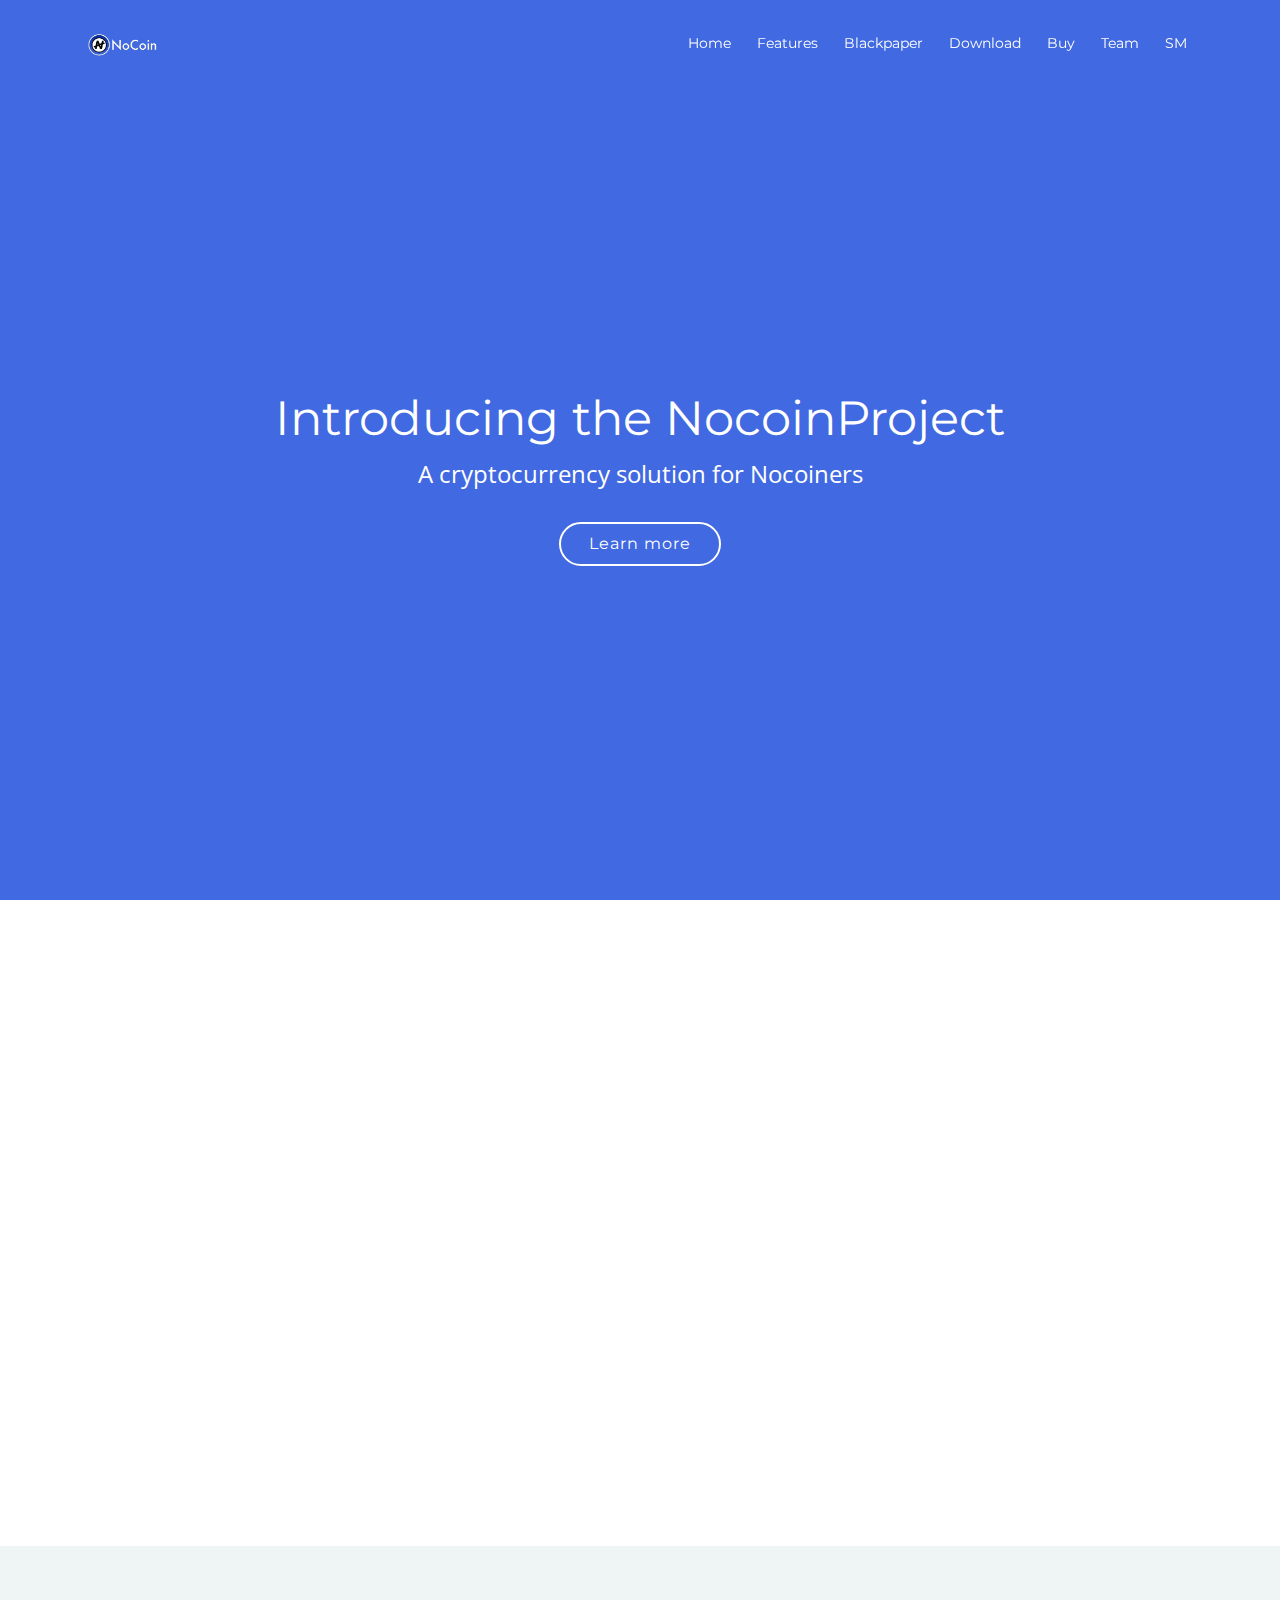
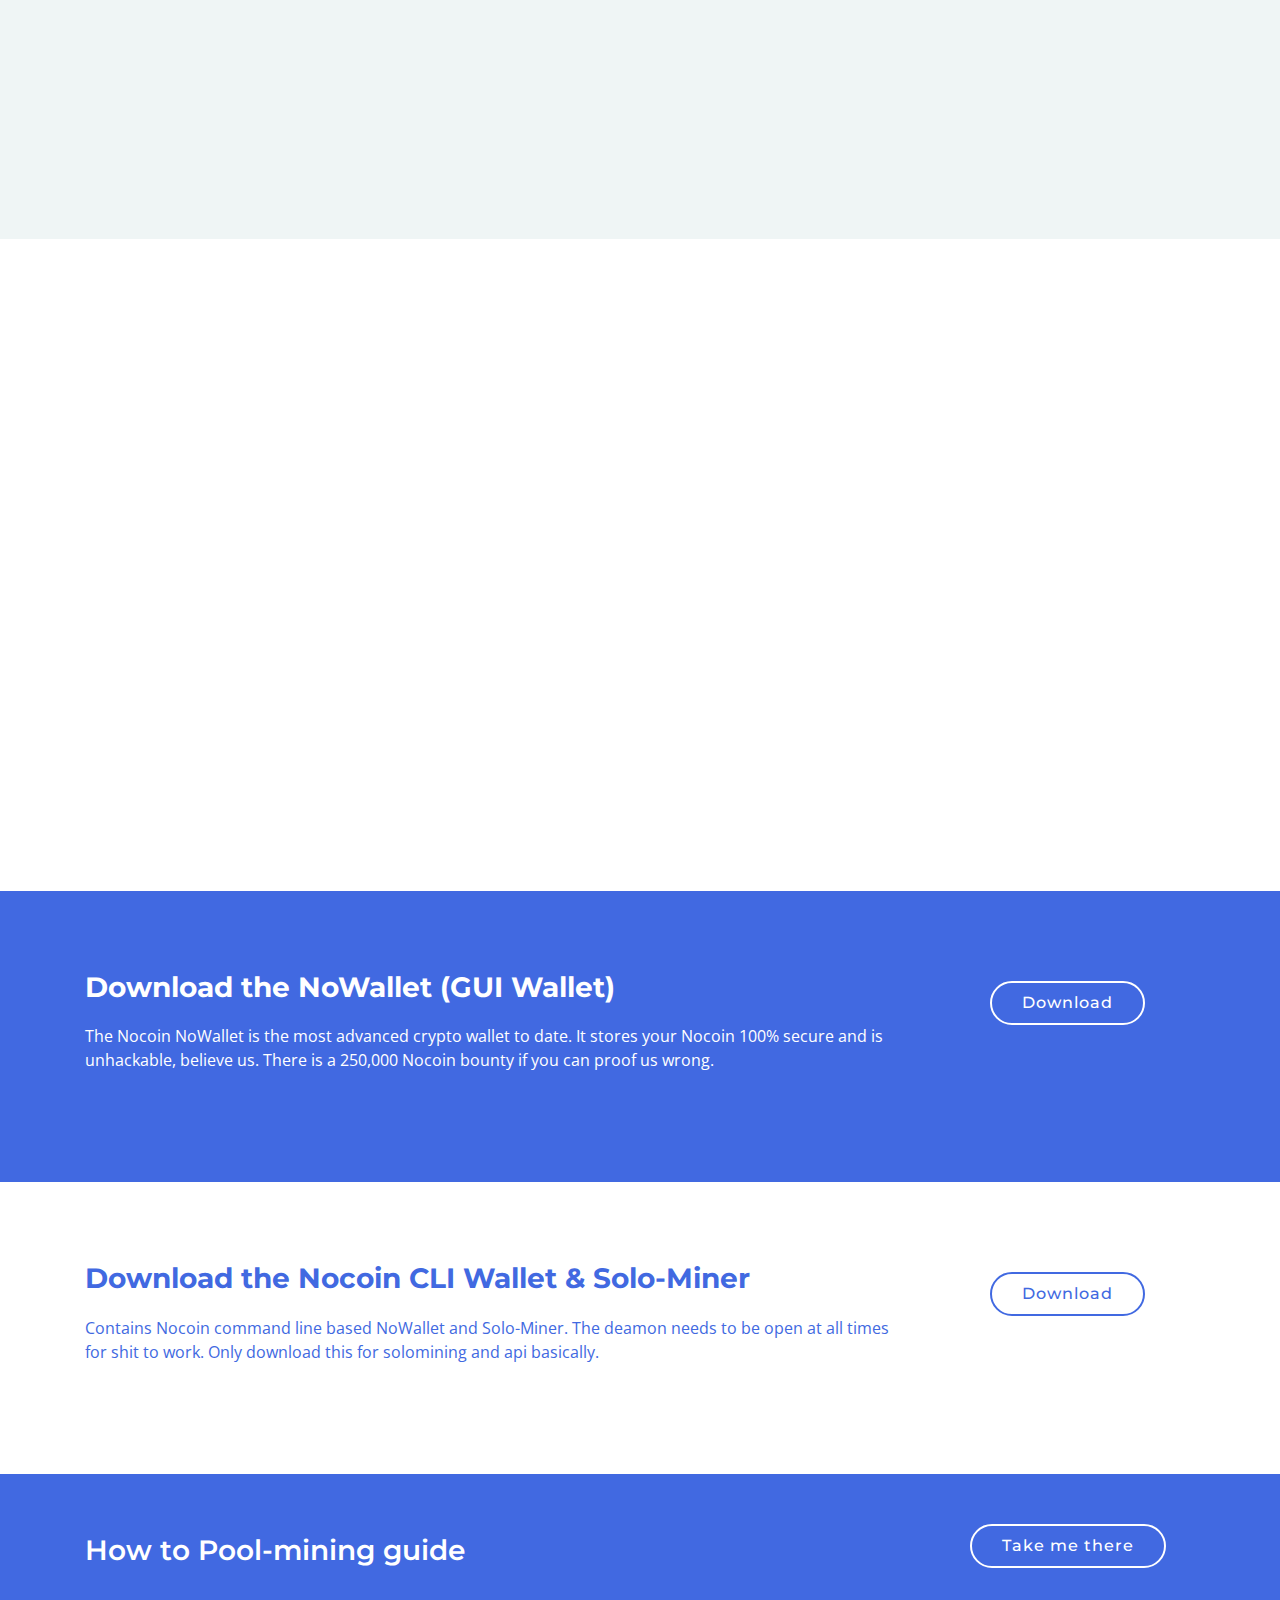
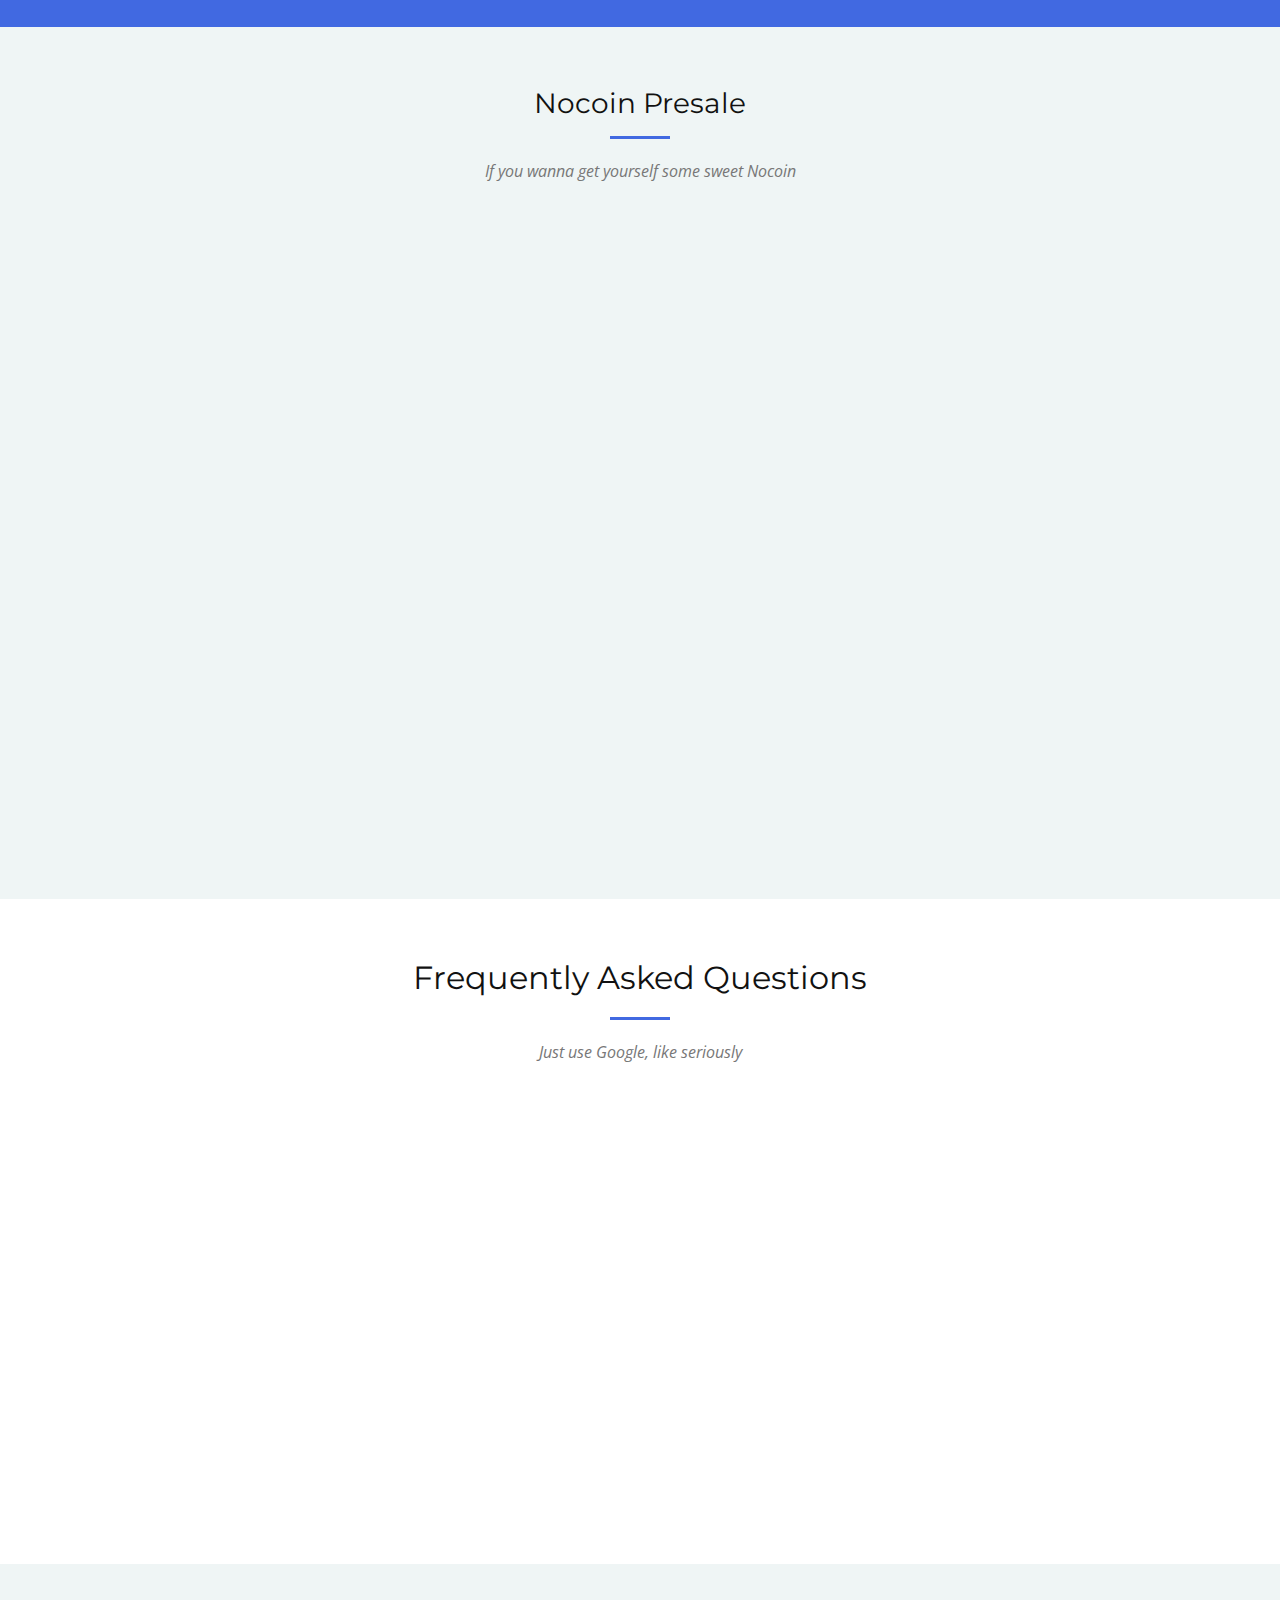
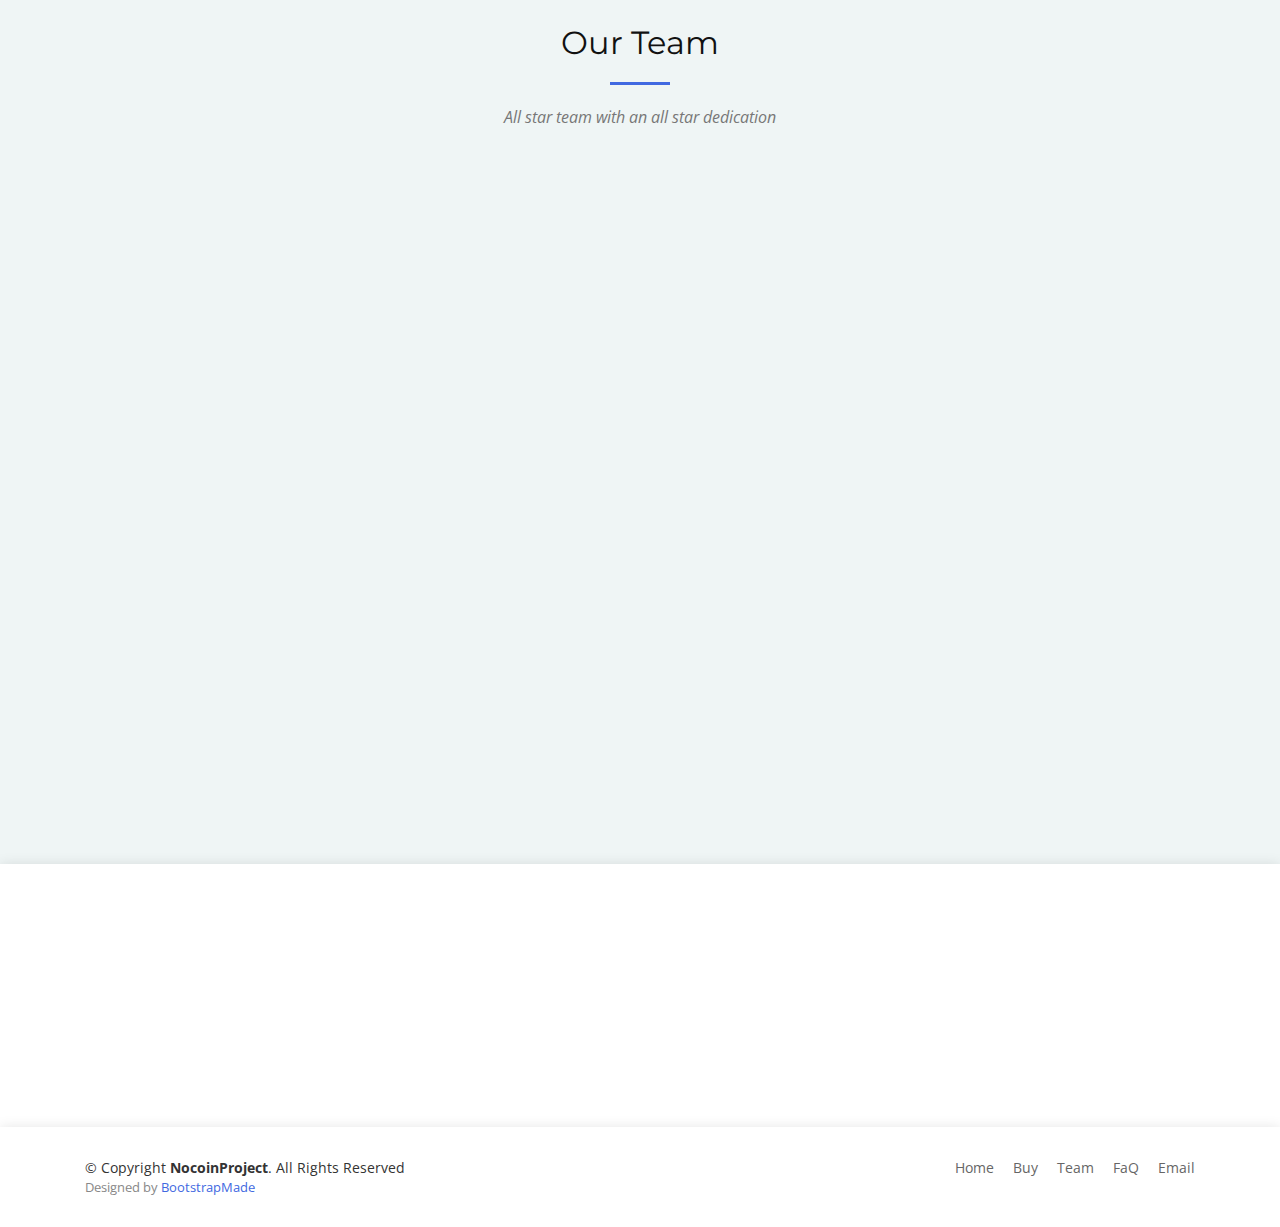
==== index.html @ fb46ea16 "Updated pricing and footer" ====
<!DOCTYPE html>
<html lang="en">
<head>
  <meta charset="utf-8">
  <title>NocoinProject - A cryptocurrency solution for Nocoiners</title>
  <meta content="width=device-width, initial-scale=1.0" name="viewport">
  <meta content="" name="keywords">
  <meta content="" name="description">

  <!-- Favicons -->
  <link rel="icon" href="https://preview.ibb.co/jYM639/newcut.gif">
  <link rel="apple-touch-icon" href="https://preview.ibb.co/jYM639/newcut.gif">

  <!-- Google Fonts -->
  <link href="https://fonts.googleapis.com/css?family=Montserrat:300,400,500,700|Open+Sans:300,300i,400,400i,700,700i" rel="stylesheet">

  <!-- Bootstrap CSS File -->
  <link href="lib/bootstrap/css/bootstrap.min.css" rel="stylesheet">

  <!-- Libraries CSS Files -->
  <link href="lib/animate/animate.min.css" rel="stylesheet">
  <link href="lib/font-awesome/css/font-awesome.min.css" rel="stylesheet">
  <link href="lib/ionicons/css/ionicons.min.css" rel="stylesheet">
  <link href="lib/magnific-popup/magnific-popup.css" rel="stylesheet">

  <!-- Main Stylesheet File -->
  <link href="css/style.css" rel="stylesheet">

</head>

<body>

  <!--==========================
    Header
  ============================-->
  <header id="header">
    <div class="container">

      <div id="logo" class="pull-left">
        <a href="#intro"><img src="img/logo.png" alt="" title="" height="52"></a>
      </div>

      <nav id="nav-menu-container">
        <ul class="nav-menu">
          <li class="menu-active"><a href="#intro">Home</a></li>
          <li><a href="#features">Features</a></li>
          <li><a href="#advanced-features">Blackpaper</a></li>
          <li><a href="#download">Download</a></li>
          <li><a href="#pricing">Buy</a></li>
          <li><a href="#team">Team</a></li>
	  <li><a href="#contact">SM</a></li>
        </ul>
      </nav><!-- #nav-menu-container -->
    </div>
  </header><!-- #header -->

  <!--==========================
    Intro Section
  ============================-->
  <section id="intro">

    <div class="intro-text">
      <h2>Introducing the NocoinProject</h2>
      <p>A cryptocurrency solution for Nocoiners</p>
      <a href="#features" class="btn-get-started scrollto">Learn more</a>
    </div>
<div id="particles-js"></div>
  </section><!-- #intro -->

  <main id="main">


    <!--==========================
      Product Featuress Section
    ============================-->
    <section id="features">
      <div class="container">

          <div class="col-lg-12"> <!----  offset-lg-4 <!---->
            <div class="section-header wow fadeIn" data-wow-duration="1s">
              <h3 class="section-title">Nocoin Features</h3>
              <span class="section-divider"></span>
            </div>
          </div>

            <div class="row">

              <div class="col-lg-4 col-md-4 box wow fadeInRight">
                <div class="icon"><i class="ion-ios-speedometer-outline"></i></div>
                <h4 class="title">Super fast</h4>
                <p class="description">The Nocoin Network is super fast with block times of ~20s, making it the perfect currency for merchant adoption and not killing babies.</p>
              </div>
              <div class="col-lg-4 col-md-4 box wow fadeInRight" data-wow-delay="0.1s">
                <div class="icon"><i class="ion-ios-flask-outline"></i></div>
                <h4 class="title">Scientists</h4>
                <p class="description">We have an all star team of world class Scientists in Memetology that will publish unnecessary papers on the state of the project.</p>
              </div>
              <div class="col-lg-4 col-md-4 box wow fadeInRight data-wow-delay="0.2s">
                <div class="icon"><i class="ion-social-buffer-outline"></i></div>
                <h4 class="title">Thunder Network</h4>
                <p class="description">Thunder is the 2nd layer scaling solution for Nocoin. We don't need really it as our blocks are pretty empty but it's always nice to flex on your competitors.</p>
              </div>
              <div class="col-lg-4 col-md-4 box wow fadeInRight" data-wow-delay="0.3s">
                <div class="icon"><i class="ion-ios-analytics-outline"></i></div>
                <h4 class="title">Stable Price</h4>
                <p class="description">Nocoin is the most stable currency on the market. While USDT fluctuates beween $0.99 and $1.01, we can assure you that Nocoin will always be intrinsically worthless.</p>
              </div>
              <div class="col-lg-4 col-md-4 box wow fadeInRight" data-wow-delay="0.3s">
                <div class="icon"><i class="ion-ios-paper-outline" class="wow fadeInRight" data-wow-duration="0.5s"></i></div>
                <h4 class="title">Dumb Contracts</h4>
                <p class="description">Nocoin features Dumb Contracts with the nocoin specific <a href="https://github.com/kelseyhightower/nocode" target="_blank">NoCode</a>. They're dumb, so if you make a mistake in the code you're basically fucked.</p>
              </div>                
              <div class="col-lg-4 col-md-4 box wow fadeInRight" data-wow-delay="0.3s">
                <div class="icon"><i class="ion-ios-color-filter-outline wow fadeInRight" data-wow-delay="0.2s" data-wow-duration="0.5s"></i></div>
                <h4 class="title">Interoperability</h4>
                <p class="description">Nocoin will be interoperable with our hat store that we will be launching soon. And yes, there will be Thunder transactions.</p>                
               </div>                                  

          </div>

      </div>

    </section>

    <!--==========================
      Product Advanced Featuress Section
    ============================-->
    <section id="advanced-features">

      <div class="features-row section-bg">
        <div class="container">
          <div class="row">
            <div class="col-12">
              <img class="advanced-feature-img-right wow fadeInRight" src="img/advanced-feature-1.jpg" alt="">
              <div class="wow fadeInLeft">
                <h2>Invisible Blackpaper</h2>
                <h3>The invisible Blackpaper was written by u/witcoins (also known as Notoshi), the inventor of Nocoin.</h3>
                <p>You can download the invisible Blackpaper <span class="fake-link">here</span>. Some say only a true Nocoiner can read and understand the written.</p>
		<p>In case the link isn't working you can find the backup link <span class="fake-link">here</span>.</p>
              </div>
            </div>
          </div>
        </div>
      </div>

      <div class="features-row">
        <div class="container">
          <div class="row">
            <div class="col-12">
              <div class="wow fadeInRight">
                <h2>Nocoin specifications</h2><br>
                 <p class="wow fadeInRight" data-wow-duration="0.5s"><strong>Name/Ticker:</strong> Nocoin ($NOC)</p>
                 <p class="wow fadeInRight" data-wow-duration="0.5s"><strong>Algo:</strong> CryptoNight Lite</p>
                 <p class="wow fadeInRight" data-wow-duration="0.5s"><strong>Blocktime:</strong> 20s</p>
		 <p class="wow fadeInRight" data-wow-duration="0.5s"><strong>Blockreward:</strong> ~175M</p>
                 <p class="wow fadeInRight" data-wow-duration="0.5s"><strong>Blocksize:</strong> Dynamic</p>
                 <p class="wow fadeInRight" data-wow-duration="0.5s"><strong>Max. Supply:</strong> 2.100.000.000.000.000</p>
                 <p class="wow fadeInRight" data-wow-duration="0.5s"><strong>Decimals:</strong> 0</p>
		 <p class="wow fadeInRight" data-wow-duration="0.5s"><strong>Privacy:</strong> Ring-Sigs</p>
                 <p class="wow fadeInRight" data-wow-duration="0.5s"><strong>Premine:</strong> Yes, premine, I know. It's 30% with 5% for the team, 10% for the presale and 15% for the community (Giveaways, Contests, Marketing)</p>
              </div>
            </div>
          </div>
        </div>
      </div>
                                                                                         
    </section><!-- #advanced-features -->

    <!--==========================
      Download GUI Wallet Section
    ============================-->
    <section id="download">
      <div class="container">
        <div class="row">
          <div class="col-lg-9 text-center text-lg-left">
            <h3 class="cta-title">Download the NoWallet (GUI Wallet)</h3>
            <p class="cta-text"> The Nocoin NoWallet is the most advanced crypto wallet to date. It stores your Nocoin 100% secure and is unhackable, believe us. There is a 250,000 Nocoin bounty if you can proof us wrong.</p>
          </div>
          <div class="col-lg-3 cta-btn-container text-center">
            <a class="cta-btn align-middle" href="https://github.com/NocoinProject/NoWallet-electron/releases" target="_blank">Download</a>
          </div>
        </div>

      </div>
    </section><!-- #download -->
						    
						    
    <!--==========================
      Download CLI Wallet/Miner Section
    ============================-->
    <section id="download2">
      <div class="container">
        <div class="row">
          <div class="col-lg-9 text-center text-lg-left">
            <h3 class="cta-title">Download the Nocoin CLI Wallet & Solo-Miner</h3>
            <p class="cta-text"> Contains Nocoin command line based NoWallet and Solo-Miner. The deamon needs to be open at all times for shit to work. Only download this for solomining and api basically.</p>
          </div>
          <div class="col-lg-3 cta-btn-container text-center">
            <a class="cta-btn align-middle" href="https://github.com/NocoinProject/NoCoin/releases" target="_blank">Download</a>
          </div>
        </div>
      </div>
    </section>																						  
    <!-- #download2 -->
		
														   
    <!--==========================
      Pool mining guide Section
    ============================-->
    <section id="pmg">
      <div class="container">
        <div class="row">
          <div class="col-lg-9 text-center text-lg-left">
		<h3 class="cta-title">How to Pool-mining guide</h3>
          </div>
          <div class="col-lg-3 cta-btn-container text-center">
            <a class="cta-btn align-middle" href="https://github.com/NocoinProject/Pool-mining-guide" target="_blank">Take me there</a>
          </div>
        </div>
      </div>
    </section> 
															      
    <!--==========================
      Pricing Section
    ============================-->
    <section id="pricing" class="section-bg">
      <div class="container">

        <div class="section-header">
          <h3 class="section-title">Nocoin Presale</h3>
          <span class="section-divider"></span>
          <p class="section-description">If you wanna get yourself some sweet Nocoin</p>
        </div>

        <div class="row">

          <div class="col-lg-4">
            <div class="box wow fadeInLeft">
              <h3>Shitposter</h3>
	      <h4><sup>500M coins - </sup>0<span>BTC</span></h4>
              <ul>
		<li><i class="ion-android-add-circle"></i><i><b> Get an extra 25 Million Nocoin for every shitpost</b></i></li>
                <li><i class="ion-android-checkmark-circle"></i>Get 500,000,000 Nocoin ($NOC)</li>
                <li><i class="ion-android-checkmark-circle"></i> Access to the Nocoin Discord</li>
                <li><i class="ion-android-checkmark-circle"></i> Access to the Telegram Community Channel</li>
                <li><i class="ion-android-alert"></i> Special Founder Role in the Nocoin Discord</li>
                <li><i class="ion-android-alert"></i> Special access to the Developer Team Telegram/Discord Channel</li>
              </ul>
              <a href="/free" class="get-started-btn">Free</a>
            </div>
          </div>

          <div class="col-lg-4 col-md-6">
            <div class="box featured wow fadeInUp">
              <h3>Bagholder</h3>
              <h4><sup>1T coins - </sup>0.03<span>BTC</span></h4>
              <ul>
		<li><i class="ion-android-add-circle"></i><i><b> 0.1 Trillion Nocoin for every Bagholder package sold</b></i></li>
                <li><i class="ion-android-checkmark-circle"></i> Get 2000x the Nocoin of the free package</li>
                <li><i class="ion-android-checkmark-circle"></i> Access to the Nocoin Discord</li>
                <li><i class="ion-android-checkmark-circle"></i> Access to the Telegram Community Channel</li>
                <li><i class="ion-android-checkmark-circle"></i> Special Founder Role in the Nocoin Discord</li>
                <li><i class="ion-android-alert"></i> Special access to the Developer Team Telegram/Discord Channel</li>
              </ul>
              <a href="/presale/Bagholder" class="get-started-btn">Buy</a>
            </div>
          </div>

          <div class="col-lg-4 col-md-6">
            <div class="box wow fadeInRight">
              <h3>Whale</h3>
              <h4><sup>20T coins - </sup>0.3<span>BTC</span></h4>
              <ul>
		<li><i class="ion-android-add-circle"></i><i><b> 2.2 Trillion Nocoin for every Whale package sold</b></i></li>
                <li><i class="ion-android-checkmark-circle"></i> Get 40000x the Nocoin of the free package</li>
                <li><i class="ion-android-checkmark-circle"></i> Access to the Nocoin Discord</li>
                <li><i class="ion-android-checkmark-circle"></i> Access to the Telegram Community Channel</li>
                <li><i class="ion-android-checkmark-circle"></i> Special Founder Role in the Nocoin Discord</li>
                <li><i class="ion-android-checkmark-circle"></i> Special access to the Developer Team Telegram/Discord Channel</li>
              </ul>
              <a href="/presale/Whale" class="get-started-btn">Buy</a>
            </div>
          </div>

        </div>
      </div>
    </section><!-- #pricing -->


    <!--==========================
      Frequently Asked Questions Section
    ============================-->
    <section id="faq">
      <div class="container">

        <div class="section-header">
          <h3 class="section-title">Frequently Asked Questions</h3>
          <span class="section-divider"></span>
          <p class="section-description">Just use Google, like seriously</p>
        </div>

        <ul id="faq-list" class="wow fadeInUp">
          <li>
            <a data-toggle="collapse" class="collapsed" href="#faq1">Is this legit? <i class="ion-android-remove"></i></a>
            <div id="faq1" class="collapse" data-parent="#faq-list">
              <p>
                As far as I can tell, yes.
              </p>
            </div>
          </li>

          <li>
            <a data-toggle="collapse" href="#faq2" class="collapsed">What has Nocoin ($NOC) forked from? <i class="ion-android-remove"></i></a>
            <div id="faq2" class="collapse" data-parent="#faq-list">
              <p>
                We forked from TurtleCoin. Silly name but they got pretty good code.
              </p>
            </div>
          </li>

          <li>
            <a data-toggle="collapse" href="#faq3" class="collapsed">Is there an address prefix? <i class="ion-android-remove"></i></a>
            <div id="faq3" class="collapse" data-parent="#faq-list">
              <p>
		Thanks for asking. Every address stats with 'No'.
	      </p>
            </div>
          </li>
								   
          <li>
            <a data-toggle="collapse" href="#faq4" class="collapsed">Why does Nocoin have a CEO?<i class="ion-android-remove"></i></a>
            <div id="faq4" class="collapse" data-parent="#faq-list">
              <p>
		Every <a href="https://coinmarketcap.com/currencies/eos/" target="_blank">good</a> and <a href="https://coinmarketcap.com/currencies/tron/" target="_blank">successful</a> <a href="https://coinmarketcap.com/currencies/ripple/" target="_blank">cryptocurrency</a> needs a <a href="https://twitter.com/justinsuntron?lang=en" target="_blank">CEO</a> these days.
              </p>
            </div>
          </li>
								   
          <li>
            <a data-toggle="collapse" href="#faq5" class="collapsed">Why is there a premine?<i class="ion-android-remove"></i></a>
            <div id="faq5" class="collapse" data-parent="#faq-list">
              <p>
		Why not? lol
	      </p>
            </div>
          </li>

          <li>
            <a data-toggle="collapse" href="#faq6" class="collapsed">Where can I contact someone if I have a question?<i class="ion-android-remove"></i></a>
            <div id="faq6" class="collapse" data-parent="#faq-list">
              <p>
                You can contact us on our <a href="https://t.me/nocointalk" target="_blank">Telegram</a> or <a href="" target="_blank">Discord</a> We are pretty active there.
              </p>
            </div>
          </li>

        </ul>

      </div>
    </section><!-- #faq -->

    <!--==========================
      Our Team Section
    ============================-->
    <section id="team" class="section-bg">
      <div class="container">
        <div class="section-header">
          <h3 class="section-title">Our Team</h3>
          <span class="section-divider"></span>
          <p class="section-description">All star team with an all star dedication</p>
        </div>
        <div class="row wow fadeInUp">
          <div class="col-lg-3 col-md-4 col-sm-6">
            <div class="member">
              <div class="pic"><img src="img/team/team-1.jpg" height="184px" width="184px" alt=""></div>
              <h4>ButtersBread</h4>
              <span>Chief Executive Officer</span>
              <div class="social">
                <a href="https://discord.gg" target="_blank"><i class="fa fa-user-circle"></i></a>
                <a href="https://twitter.com/NocoinProject" target="_blank"><i class="fa fa-twitter"></i></a>
                <a href="https://reddit.com/user/ButtersBread" target="_blank"><i class="fa fa-reddit"></i></a>
                <a href="https://t.me/ButtersBread" target="_blank"><i class="fa fa-telegram"></i></a>
              </div>
            </div>
          </div>

          <div class="col-lg-3 col-md-4 col-sm-6">
            <div class="member">
              <div class="pic"><img src="img/team/team-2.jpg" height="184px" width="184px" alt=""></div>
              <h4>NocoinShillBot</h4>
              <span>Bleep Bloop.</span>
              <div class="social">
                <a href="https://www.twitter.com/NocoinShillBot" target="_blank"><i class="fa fa-twitter"></i></a>
		<a href="https://www.reddit.com/user/NocoinShillBot" target="_blank"><i class="fa fa-reddit"></i></a>
              </div>
            </div>
          </div>

          <div class="col-lg-3 col-md-4 col-sm-6">
            <div class="member">
              <div class="pic"><img src="img/team/team-3.jpg" height="184px" width="184px" alt=""></div>
              <h4>Joseph</h4>
              <span>Head of the NocoinFoundation</span>
              <div class="social">
                <a href="https://twitter.com/NocoinFundation"><i class="fa fa-twitter"></i></a>
                <a href="https://reddit.com/user/NocoinFundation" target="_blank"><i class="fa fa-reddit"></i></a>
                <a href="https://t.me/"><i class="fa fa-telegram" target="_blank"></i></a>
              </div>
            </div>
          </div>
						    
          <div class="col-lg-3 col-md-4 col-sm-6">
            <div class="member">
              <div class="pic"><img src="img/team/team-4.jpg" height="184px" width="184px" alt=""></div>
              <h4>DoppelFrog</h4>
              <span>unpaid Community Manager</span>
              <div class="social">
                <a href="https://reddit.com/user/DoppelFrog" target="_blank"><i class="fa fa-reddit"></i></a>
		<a href="https://t.me/" target="_blank"><i class="fa fa-telegram"></i></a>
              </div>
            </div>
          </div>
						    
          <div class="col-lg-3 col-md-4 col-sm-6">
            <div class="member">
              <div class="pic"><img src="img/team/team-5.jpg" height="184px" width="184px" alt=""></div>
              <h4>Garfipus</h4>
              <span>First investor in a Nocoin Startup</span>
              <div class="social">
                <a href="https://reddit.com/user/garfious" target="_blank"><i class="fa fa-reddit"></i></a>
                <a href="https://t.me/garfipus"><i class="fa fa-telegram" target="_blank"></i></a>
              </div>
            </div>
          </div>
						    
          <div class="col-lg-3 col-md-4 col-sm-6">
            <div class="member">
              <div class="pic"><img src="img/team/team-6.jpg" height="184px" width="184px" alt=""></div>
              <h4>InterdisciplinaryHum</h4>
              <span>Chief Subreddit Moderator</span>
              <div class="social">
                <a href="https://reddit.com/user/InterdisciplinaryHum" target="_blank"><i class="fa fa-reddit"></i></a>
              </div>
            </div>
          </div>
						    
          <div class="col-lg-3 col-md-4 col-sm-6">
            <div class="member">
              <div class="pic"><img src="img/team/team-7.jpg" height="184px" width="184px" alt=""></div>
              <h4>Witcoins (Notoshi)</h4>
              <span>Inventor of Nocoin</span>
              <div class="social">
                <a href="https://reddit.com/user/witcoins" target="_blank"><i class="fa fa-reddit"></i></a>
              </div>
            </div>
          </div>					    

	  <div class="col-lg-3 col-md-4 col-sm-6">					    
            <div class="member">
              <div class="pic"><img src="img/team/team-8.jpg" height="184px" width="184px" alt=""></div>
              <h4>Non Person</h4>
              <span>Inventor of the Dumb Contract</span>
              <div class="social">
                <a href="https://reddit.com/user/IAmNotARobot_AMA" target="_blank"><i class="fa fa-reddit"></i></a>
                <a href="https://t.me/BitCancer"><i class="fa fa-telegram" target="_blank"></i></a>
              </div>
            </div>
          </div>
        </div>

      </div>
    </section><!-- #team -->

    <!--==========================
      Contact Section
    ============================-->
    <section id="contact">
      <div class="container">
        <div class="row wow fadeInUp">

          <div class="col-lg-12 col-md-12">
            <div class="contact-about">
		    <center><p><strong><h6>Join the conversation about Nocoin on Social Media.</h6></strong></p>
		<a href="https://reddit.com/r/NocoinProject" class="btn-reddit" target="_blank" title="Join us on Reddit">Reddit</a>
		<a href="https://twitter.com/NocoinProject" class="btn-twitter" target="_blank" title="Follow us on Twitter">Twitter</a>
		<a href="https://discord.gg/CZVZGEZ" class="btn-discord" target="_blank" title="Join us on Discord">Discord</a>
		<a href="https://t.me/nocointalk" class="btn-telegram" target="_blank" title="Join us on Telegram">Telegram</a></center>
            </div>
          </div>
        </div>
      </div>
    </section><!-- #contact -->

  </main>
<!---->
  <!--==========================
    Footer
  ============================-->
  <footer id="footer">
    <div class="container">
      <div class="row">
        <div class="col-lg-6 text-lg-left text-center">
          <div class="copyright">
            &copy; Copyright <strong>NocoinProject</strong>. All Rights Reserved
          </div>
          <div class="credits">
            <!--
              All the links in the footer should remain intact.
              You can delete the links only if you purchased the pro version.
              Licensing information: https://bootstrapmade.com/license/
              Purchase the pro version with working PHP/AJAX contact form: https://bootstrapmade.com/buy/?theme=Avilon
            -->
            Designed by <a href="https://bootstrapmade.com/">BootstrapMade</a>
          </div>
        </div>
        <div class="col-lg-6">
          <nav class="footer-links text-lg-right text-center pt-2 pt-lg-0">
            <a href="#intro" class="scrollto">Home</a>
	    <a href="#pricing" class="scrollto">Buy</a>
	    <a href="#team" class="scrollto">Team</a>
	    <a href="#faq" class="scrollto">FaQ</a>
            <a href="mailto:NocoinProject@gmx.net">Email</a>
            <!---<a href="#about" class="scrollto">About</a>
            <a href="#">Privacy Policy</a>
            <a href="#">Terms of Use</a><!---->
          </nav>
        </div>
      </div>
    </div>
  </footer><!-- #footer -->

  <!-- JavaScript Libraries -->
  <script src="lib/jquery/jquery.min.js"></script>
  <script src="lib/jquery/jquery-migrate.min.js"></script>
  <script src="lib/bootstrap/js/bootstrap.bundle.min.js"></script>
  <script src="lib/easing/easing.min.js"></script>
  <script src="lib/wow/wow.min.js"></script>
  <script src="lib/superfish/hoverIntent.js"></script>
  <script src="lib/superfish/superfish.min.js"></script>
  <script src="lib/magnific-popup/magnific-popup.min.js"></script>

  <script src="js/particles.js"></script>
	<script src="js/app.js"></script>                                                      
                                                        
  <!-- Contact Form JavaScript File -->
  <script src="contactform/contactform.js"></script>

  <!-- Template Main Javascript File -->
  <script src="js/main.js"></script>

</body>
</html>
---- css/style.css ----
/*
  Theme Name: Avilon
  Theme URL: https://bootstrapmade.com/avilon-bootstrap-landing-page-template/
  Author: BootstrapMade.com
  License: https://bootstrapmade.com/license/
*/
/*--------------------------------------------------------------
# General
--------------------------------------------------------------*/
body {
  background: #fff;
  color: #666666;
  font-family: "Open Sans", sans-serif;
  overflow-x: hidden;
}

a {
  color: #4169e1;
  transition: 0.5s;
}

a:hover, a:active, a:focus {
  color: #4169e1;
  outline: none;
  text-decoration: none;
}

p {
  padding: 0;
  margin: 0 0 30px 0;
}

h1, h2, h3, h4, h5, h6 {
  font-family: "Montserrat", sans-serif;
  font-weight: 400;
  margin: 0 0 20px 0;
  padding: 0;
}

/* Back to top button */
.back-to-top {
  position: fixed;
  display: none;
  background: linear-gradient(45deg, #4169e1, #4169e1);
  color: #fff;
  padding: 2px 20px 8px 20px;
  font-size: 16px;
  border-radius: 4px 4px 0 0;
  right: 15px;
  bottom: 0;
  transition: none;
}

.back-to-top:focus {
  background: linear-gradient(45deg, #4169e1, #4169e1);
  color: #fff;
  outline: none;
}

.back-to-top:hover {
  background: #4169e1;
  color: #fff;
}

/*--------------------------------------------------------------
# Header
--------------------------------------------------------------*/
#header {
  padding: 30px 0;
  height: 92px;
  position: fixed;
  left: 0;
  top: 0;
  right: 0;
  transition: all 0.5s;
  z-index: 997;
}

#header #logo {
  float: left;
}

#header #logo h1 {
  font-size: 36px;
  margin: -4px 0 0 0;
  padding: 0;
  line-height: 1;
  display: inline-block;
  font-family: "Montserrat", sans-serif;
  font-weight: 300;
  letter-spacing: 3px;
  text-transform: uppercase;
}

#header #logo h1 a, #header #logo h1 a:hover {
  color: #fff;
}

#header #logo img {
  padding: 0 0 20px 0;
  margin: 0;
}

@media (max-width: 768px) {
  #header #logo h1 {
    font-size: 28px;
    margin-top: 0;
  }
  #header #logo img {
    max-height: 40px;
  }
}

#header.header-fixed {
  background: linear-gradient(45deg, #4169e1, #4169e1);
  padding: 20px 0;
  height: 72px;
  transition: all 0.5s;
}

/*--------------------------------------------------------------
# Intro Section
--------------------------------------------------------------*/
#intro {
  width: 100%;
  height: 100vh;
  background-color: #4169e1;
  background-size: cover;
  position: relative;
}

/*@media (min-width: 1024px) {*/
  #intro {
    background-attachment: fixed;
  }
/*
#intro .intro-text {
  position: absolute;
  left: 0;
  top: 60px;
  right: 0;
  height: calc(50% - 60px);
  display: flex;
  align-items: center;
  justify-content: center;
  text-align: center;
  flex-direction: column;
}
*/
#intro .intro-text {
  position: absolute;
  left: 0;
  top: 40%;
  right: 0;
  /*height: calc(50% - 10px);*/
  display: flex;
  align-items: center;
  justify-content: center;
  text-align: center;
  flex-direction: column;
}
    
    
#intro h2 {
  margin: 30px 0 10px 0;
  padding: 0 15px;
  font-size: 48px;
  font-weight: 400;
  line-height: 56px;
  color: #fff;
}

@media (max-width: 768px) {
  #intro h2 {
    font-size: 28px;
    line-height: 36px;
  }
}

#intro p {
  color: #fff;
  margin-bottom: 20px;
  padding: 0 15px;
  font-size: 24px;
}

@media (max-width: 768px) {
  #intro p {
    font-size: 18px;
    line-height: 24px;
    margin-bottom: 20px;
  }
}

#intro .btn-get-started {
  font-family: "Montserrat", sans-serif;
  font-weight: 400;
  font-size: 16px;
  letter-spacing: 1px;
  display: inline-block;
  padding: 8px 28px;
  border-radius: 50px;
  transition: 0.5s;
  margin: 10px;
  border: 2px solid #fff;
  color: #fff;
}

#intro .btn-get-started:hover {
  color: #4169e1;
  background: #fff;
}

#intro .product-screens {
  position: absolute;
  left: 0;
  right: 0;
  bottom: 0;
  overflow: hidden;
  text-align: center;
  width: 100%;
  height: 50%;
}

#intro .product-screens img {
  box-shadow: 0px -2px 19px 4px rgba(0, 0, 0, 0.29);
}

#intro .product-screens .product-screen-1 {
  position: absolute;
  z-index: 30;
  left: calc(50% + 54px);
  bottom: 0;
  top: 30px;
}

#intro .product-screens .product-screen-2 {
  position: absolute;
  z-index: 20;
  left: calc(50% - 154px);
  bottom: 0;
  top: 90px;
}

#intro .product-screens .product-screen-3 {
  position: absolute;
  z-index: 10;
  left: calc(50% - 374px);
  bottom: 0;
  top: 150px;
}

@media (max-width: 767px) {
  #intro .product-screens .product-screen-1 {
    position: static;
    padding-top: 30px;
  }
  #intro .product-screens .product-screen-2, #intro .product-screens .product-screen-3 {
    display: none;
  }
}

/*--------------------------------------------------------------
# Navigation Menu
--------------------------------------------------------------*/
/* Nav Menu Essentials */
.nav-menu, .nav-menu * {
  margin: 0;
  padding: 0;
  list-style: none;
}

.nav-menu ul {
  position: absolute;
  display: none;
  top: 100%;
  left: 0;
  z-index: 99;
}

.nav-menu li {
  position: relative;
  white-space: nowrap;
}

.nav-menu > li {
  float: left;
}

.nav-menu li:hover > ul,
.nav-menu li.sfHover > ul {
  display: block;
}

.nav-menu ul ul {
  top: 0;
  left: 100%;
}

.nav-menu ul li {
  min-width: 180px;
}

/* Nav Menu Arrows */
.sf-arrows .sf-with-ul {
  padding-right: 30px;
}

.sf-arrows .sf-with-ul:after {
  content: "\f107";
  position: absolute;
  right: 15px;
  font-family: FontAwesome;
  font-style: normal;
  font-weight: normal;
}

.sf-arrows ul .sf-with-ul:after {
  content: "\f105";
}

/* Nav Meu Container */
#nav-menu-container {
  float: right;
  margin: 0;
}

@media (max-width: 768px) {
  #nav-menu-container {
    display: none;
  }
}

/* Nav Meu Styling */
.nav-menu a {
  padding: 0 8px 10px 8px;
  text-decoration: none;
  display: inline-block;
  color: #fff;
  font-family: "Montserrat", sans-serif;
  font-weight: 400;
  font-size: 14px;
  outline: none;
}

.nav-menu > li {
  margin-left: 10px;
}

.nav-menu ul {
  margin: 4px 0 0 0;
  padding: 10px;
  box-shadow: 0px 0px 30px rgba(127, 137, 161, 0.25);
  background: #fff;
}

.nav-menu ul li {
  transition: 0.3s;
}

.nav-menu ul li a {
  padding: 10px;
  color: #333;
  transition: 0.3s;
  display: block;
  font-size: 13px;
  text-transform: none;
}

.nav-menu ul li:hover > a {
  color: #1dc8cd;
}

.nav-menu ul ul {
  margin: 0;
}

/* Mobile Nav Toggle */
#mobile-nav-toggle {
  position: fixed;
  right: 0;
  top: 0;
  z-index: 999;
  margin: 20px 20px 0 0;
  border: 0;
  background: none;
  font-size: 24px;
  display: none;
  transition: all 0.4s;
  outline: none;
  cursor: pointer;
}

#mobile-nav-toggle i {
  color: #fff;
}

@media (max-width: 768px) {
  #mobile-nav-toggle {
    display: inline;
  }
}

/* Mobile Nav Styling */
#mobile-nav {
  position: fixed;
  top: 0;
  padding-top: 18px;
  bottom: 0;
  z-index: 998;
  background: rgba(52, 59, 64, 0.9);
  left: -260px;
  width: 260px;
  overflow-y: auto;
  transition: 0.4s;
}

#mobile-nav ul {
  padding: 0;
  margin: 0;
  list-style: none;
}

#mobile-nav ul li {
  position: relative;
}

#mobile-nav ul li a {
  color: #fff;
  font-size: 16px;
  overflow: hidden;
  padding: 10px 22px 10px 15px;
  position: relative;
  text-decoration: none;
  width: 100%;
  display: block;
  outline: none;
}

#mobile-nav ul li a:hover {
  color: #fff;
}

#mobile-nav ul li li {
  padding-left: 30px;
}

#mobile-nav ul .menu-has-children i {
  position: absolute;
  right: 0;
  z-index: 99;
  padding: 15px;
  cursor: pointer;
  color: #fff;
}

#mobile-nav ul .menu-has-children i.fa-chevron-up {
  color: #4169e1;
}

#mobile-nav ul .menu-item-active {
  color: #4169e1;
}

#mobile-body-overly {
  width: 100%;
  height: 100%;
  z-index: 997;
  top: 0;
  left: 0;
  position: fixed;
  background: rgba(52, 59, 64, 0.9);
  display: none;
}

/* Mobile Nav body classes */
body.mobile-nav-active {
  overflow: hidden;
}

body.mobile-nav-active #mobile-nav {
  left: 0;
}

body.mobile-nav-active #mobile-nav-toggle {
  color: #fff;
}

/*--------------------------------------------------------------
# Sections
--------------------------------------------------------------*/
/* Sections Header
--------------------------------*/
.section-header .section-title {
  font-size: 32px;
  color: #111;
  text-align: center;
  font-weight: 400;
}

.section-header .section-description {
  text-align: center;
  padding-bottom: 40px;
  color: #777;
  font-style: italic;
}

.section-header .section-divider {
  display: block;
  width: 60px;
  height: 3px;
  background: #4169e1;
  background: linear-gradient(0deg, #4169e1 0%, #4169e1 100%);
  margin: 0 auto;
  margin-bottom: 20px;
}

/* Section with background
--------------------------------*/
.section-bg {
  background: #eff5f5;
}

/* About Us Section
--------------------------------*/
#about {
  padding: 60px 0;
  overflow: hidden;
}

#about .about-img {
  height: 510px;
  overflow: hidden;
}

#about .about-img img {
  margin-left: -15px;
  max-width: 100%;
}

@media (max-width: 768px) {
  #about .about-img {
    height: auto;
  }
  #about .about-img img {
    margin-left: 0;
    padding-bottom: 30px;
  }
}

#about .content .h2 {
  color: #333;
  font-weight: 300;
  font-size: 24px;
}

#about .content h3 {
  color: #777;
  font-weight: 300;
  font-size: 18px;
  line-height: 26px;
  font-style: italic;
}

#about .content p {
  line-height: 26px;
}

#about .content p:last-child {
  margin-bottom: 0;
}

#about .content i {
  font-size: 20px;
  padding-right: 4px;
  color: #1dc8cd;
}

#about .content ul {
  list-style: none;
  padding: 0;
}

#about .content ul li {
  padding-bottom: 10px;
}

/* Product Featuress Section
--------------------------------*/
#features {
  background: #fff;
  padding: 60px 0 40px 0;
  overflow: hidden;
}

#features .features-img {
  text-align: center;
  padding-top: 20px;
}

@media (min-width: 769px) {
  #features .features-img {
    padding-top: 120px;
    margin-top: -200px;
  }
}

#features .features-img img {
  max-width: 100%;
}

#features .box {
  margin-bottom: 15px;
  text-align: center;
}

#features .icon {
  margin-bottom: 10px;
}

#features .icon i {
  color: #666666;
  font-size: 40px;
  transition: 0.5s;
}

#features .icon i:before {
  background: #1dc8cd;
  background: linear-gradient(45deg, #4169e1 0%, #4169e1 100%);
  background-clip: border-box;
  -webkit-background-clip: text;
  -webkit-text-fill-color: transparent;
}

#features .title {
  font-weight: 300;
  margin-bottom: 15px;
  font-size: 22px;
}

#features .title a {
  color: #111;
}

#features .description {
  font-size: 14px;
  line-height: 24px;
  margin-bottom: 10px;
}

#features .section-description {
  padding-bottom: 10px;
}

/* Product Advanced Featuress Section
--------------------------------*/
#advanced-features {
  overflow: hidden;
}

#advanced-features .features-row {
  padding: 60px 0 30px 0;
}

#advanced-features .features-two {
  padding: 60px 0 50px 0;
}  
  
  
#advanced-features h2 {
  font-size: 26px;
  font-weight: 700;
  color: #000;
}

#advanced-features h3 {
  font-size: 16px;
  line-height: 24px;
  font-weight: 400;
  font-style: italic;
  color: #999;
}

#advanced-features p {
  line-height: 24px;
  color: #777;
  margin-bottom: 30px;
}

#advanced-features i {
  color: #666666;
  font-size: 64px;
  transition: 0.5s;
  float: left;
  padding: 0 15px 0px 0;
  line-height: 1;
}

#advanced-features i:before {
  background: #1dc8cd;
  background: linear-gradient(45deg, #4169e1 0%, #4169e1 100%);
  background-clip: border-box;
  -webkit-background-clip: text;
  -webkit-text-fill-color: transparent;
}

#advanced-features .advanced-feature-img-right {
  max-width: 100%;
  float: right;
  padding: 0 0 30px 30px;
}

#advanced-features .advanced-feature-img-left {
  max-width: 100%;
  float: left;
  padding: 0 30px 30px 0;
}

@media (max-width: 768px) {
  #advanced-features .advanced-feature-img-right, #advanced-features .advanced-feature-img-left {
    max-width: 50%;
  }
}

@media (max-width: 767px) {
  #advanced-features .advanced-feature-img-right, #advanced-features .advanced-feature-img-left {
    max-width: 100%;
    float: none;
    padding: 0 0 30px 0;
  }
}

/* Download GUI Wallet Section
--------------------------------*/
#download {
  overflow: hidden;
  background-color: #4169e1;
  background-size: cover;
  padding-top: 80px;
  padding-bottom: 80px;
}

#download .cta-title {
  color: #fff;
  font-size: 28px;
  font-weight: 700;
}

#download .cta-text {
  color: #fff;
}

/*@media (min-width: 769px) {
  #download .cta-btn-container {
    display: flex;
    align-items: center;
    justify-content: flex-end;
  }
}*/

#download .cta-btn {
  font-family: "Montserrat", sans-serif;
  font-weight: 500;
  font-size: 16px;
  letter-spacing: 1px;
  display: inline-block;
  padding: 8px 30px;
  border-radius: 25px;
  transition: background 0.5s;
  margin: 10px;
  border: 2px solid #fff;
  color: #fff;
}

#download .cta-btn:hover {
  background: #FFFFFF;
  border: 2px solid #FFFFFF;
  color: #4169e1;
}

  /* Download CLI Wallet Section
--------------------------------*/
#download2 {
  overflow: hidden;
  background-color: #fff;
  background-size: cover;
  padding-top: 80px;
  padding-bottom: 80px;
}

#download2 .cta-title {
  color: #4169e1;
  font-size: 28px;
  font-weight: 700;
}

#download2 .cta-text {
  color: #4169e1;
}

/*@media (min-width: 769px) {
  #download2 .cta-btn-container {
    display: flex;
    align-items: center;
    justify-content: flex-end;
  }
}*/

#download2 .cta-btn {
  font-family: "Montserrat", sans-serif;
  font-weight: 500;
  font-size: 16px;
  letter-spacing: 1px;
  display: inline-block;
  padding: 8px 30px;
  border-radius: 25px;
  transition: background 0.5s;
  margin: 10px;
  border: 2px solid #4169e1;
  color: #4169e1;
}

#download2 .cta-btn:hover {
  background: #4169e1;
  border: 2px solid #4169e1;
  color: #fff;
}
 
/* Pool mining guide Section
--------------------------------*/
#pmg {
  overflow: hidden;
  background-color: #4169e1;
  background-size: cover;
  padding-top: 40px;
  padding-bottom: 40px;
}

#pmg .cta-title {
  color: #fff;
  font-size: 28px;
  font-weight: 600;
  margin-top: 20px; !important
}

#pmg .cta-text {
  color: #fff;
}

/*@media (min-width: 769px) {
  #pmg .cta-btn-container {
    display: flex;
    align-items: center;
    justify-content: flex-end;
  }
}*/

#pmg .cta-btn {
  font-family: "Montserrat", sans-serif;
  font-weight: 500;
  font-size: 16px;
  letter-spacing: 1px;
  display: inline-block;
  padding: 8px 30px;
  border-radius: 25px;
  transition: background 0.5s;
  margin: 10px;
  border: 2px solid #fff;
  color: #fff;
}

#pmg .cta-btn:hover {
  background: #FFFFFF;
  border: 2px solid #FFFFFF;
  color: #4169e1;
}
  
/* More Features Section
--------------------------------*/
#more-features {
  padding: 60px 0 60px 0;
  overflow: hidden;
}

#more-features .box {
  padding: 40px;
  margin-bottom: 30px;
  box-shadow: 0px 0px 30px rgba(73, 78, 92, 0.15);
  background: #fff;
  transition: 0.4s;
}

#more-features .icon {
  float: left;
}

#more-features .icon i {
  color: #666666;
  font-size: 80px;
  transition: 0.5s;
  line-height: 0;
}

#more-features .icon i:before {
  background: #1dc8cd;
  background: linear-gradient(45deg, #4169e1 0%, #4169e1 100%);
  background-clip: border-box;
  -webkit-background-clip: text;
  -webkit-text-fill-color: transparent;
}

#more-features h4 {
  margin-left: 100px;
  font-weight: 700;
  margin-bottom: 15px;
  font-size: 18px;
}

#more-features h4 a {
  color: #111;
}

#more-features p {
  font-size: 14px;
  margin-left: 100px;
  margin-bottom: 0;
  line-height: 24px;
}

@media (max-width: 767px) {
  #more-features .box {
    margin-bottom: 20px;
  }
  #more-features .icon {
    float: none;
    text-align: center;
    padding-bottom: 15px;
  }
  #more-features h4, #more-features p {
    margin-left: 0;
    text-align: center;
  }
}

/* Clients Section
--------------------------------*/
#clients {
  padding: 30px 0;
  background: #fff;
  overflow: hidden;
}

#clients img {
  max-width: 100%;
  opacity: 0.5;
  transition: 0.3s;
  padding: 15px 0;
}

#clients img:hover {
  opacity: 1;
}

/* Pricing Section
--------------------------------*/
#pricing {
  padding: 60px 0 60px 0;
  overflow: hidden;
}

#pricing .box {
  padding: 40px;
  margin-bottom: 30px;
  box-shadow: 0px 0px 30px rgba(73, 78, 92, 0.15);
  background: #fff;
  text-align: center;
}

#pricing h3 {
  font-weight: 400;
  margin-bottom: 15px;
  font-size: 28px;
}

#pricing h4 {
  font-size: 46px;
  color: #4169e1;
  font-weight: 300;
}

#pricing h4 sup {
  font-size: 26px;
  top: -5px;
  color: #444;
}

#pricing h4 span {
  color: #4169e1;
  font-size: 20px;
  top: -20px;
}

#pricing ul {
  padding: 0;
  list-style: none;
  color: #999;
  text-align: left;
  line-height: 20px;
}

#pricing ul li {
  padding-bottom: 12px;
}

#pricing ul i {
  color: #4169e1;
  font-size: 18px;
  padding-right: 4px;
}

#pricing .get-started-btn {
  background: #515e61;
  display: inline-block;
  padding: 6px 30px;
  border-radius: 20px;
  color: #fff;
  transition: none;
  font-size: 14px;
  font-weight: 400;
  font-family: "Montserrat", sans-serif;
}

#pricing .featured {
  border: 2px solid #4169e1;
}

#pricing .featured .get-started-btn {
  background: linear-gradient(45deg, #2011db, #4169e1);
}

/* Frequently Asked Questions Section
--------------------------------*/
#faq {
  padding: 60px 0;
  overflow: hidden;
}

#faq #faq-list {
  padding: 0;
  list-style: none;
}

#faq #faq-list li {
  border-bottom: 1px solid #ddd;
}

#faq #faq-list a {
  padding: 18px 0;
  display: block;
  position: relative;
  font-family: "Montserrat", sans-serif;
  font-size: 22px;
  line-height: 1;
  font-weight: 300;
  padding-right: 20px;
}

#faq #faq-list i {
  font-size: 24px;
  position: absolute;
  right: 0;
  top: 16px;
}

#faq #faq-list p {
  margin-bottom: 20px;
}

@media (max-width: 768px) {
  #faq #faq-list a {
    font-size: 18px;
  }
  #faq #faq-list i {
    top: 13px;
  }
}

#faq #faq-list a.collapse {
  color: #1dc8cd;
}

#faq #faq-list a.collapsed {
  color: #000;
}

#faq #faq-list a.collapsed i::before {
  content: "\f2c7" !important;
}

/* Our Team Section
--------------------------------*/
#team {
  padding: 60px 0;
  overflow: hidden;
}

#team .member {
  text-align: center;
  margin-bottom: 20px;
}

#team .member .pic {
  margin-bottom: 15px;
  overflow: hidden;
  height: 185px;
}

#team .member .pic img {
  max-width: 100%;
}

#team .member h4 {
  font-weight: 700;
  margin-bottom: 2px;
  font-size: 18px;
}

#team .member span {
  font-style: italic;
  display: block;
  font-size: 13px;
}

#team .member .social {
  margin-top: 15px;
}

#team .member .social a {
  color: #b3b3b3;
}

#team .member .social a:hover {
  color: #4169e1;
}

#team .member .social i {
  font-size: 18px;
  margin: 0 2px;
}

/* Gallery Section
--------------------------------*/
#gallery {
  background: #fff;
  padding: 60px 0 0 0;
  overflow: hidden;
}

#gallery .container-fluid {
  padding: 0px;
}

#gallery .gallery-overlay {
  position: absolute;
  top: 0;
  right: 0;
  bottom: 0;
  left: 0;
  width: 100%;
  height: 100%;
  opacity: 1;
  -webkit-transition: all ease-in-out 0.4s;
  transition: all ease-in-out 0.4s;
}

#gallery .gallery-item {
  overflow: hidden;
  position: relative;
  padding: 0;
  vertical-align: middle;
  text-align: center;
}

#gallery .gallery-item img {
  -webkit-transition: all ease-in-out 0.4s;
  transition: all ease-in-out 0.4s;
  width: 100%;
}

#gallery .gallery-item:hover img {
  -webkit-transform: scale(1.1);
  transform: scale(1.1);
}

#gallery .gallery-item:hover .gallery-overlay {
  opacity: 1;
  background: rgba(0, 0, 0, 0.7);
}

/* Contact Section
--------------------------------*/
#contact {
  box-shadow: 0px 0px 12px 0px rgba(0, 0, 0, 0.1);
  padding: 60px 0;
  overflow: hidden;
}

#contact .contact-about h3 {
  font-size: 36px;
  margin: 0 0 10px 0;
  padding: 0;
  line-height: 1;
  font-family: "Montserrat", sans-serif;
  font-weight: 300;
  letter-spacing: 3px;
  text-transform: uppercase;
  color: #1dc8cd;
}

#contact .contact-about p {
  font-size: 14px;
  line-height: 24px;
  font-family: "Montserrat", sans-serif;
  color: #888;
}

#contact .social-links {
  padding-bottom: 20px;
}

#contact .social-links a {
  font-size: 18px;
  display: inline-block;
  background: #fff;
  color: #4169e1;
  line-height: 1;
  padding: 8px 0;
  margin-right: 4px;
  border-radius: 50%;
  text-align: center;
  width: 36px;
  height: 36px;
  transition: 0.3s;
  border: 1px solid #1dc8cd;
}

#contact .social-links a:hover {
  background: #4169e1;
  color: #fff;
}

#contact .info {
  color: #333333;
}

#contact .info i {
  font-size: 32px;
  color: #4169e1;
  float: left;
  line-height: 1;
}

#contact .info p {
  padding: 0 0 10px 42px;
  line-height: 28px;
  font-size: 14px;
}

#contact .form #sendmessage {
  color: #0000FF;
  border: 1px solid #4169e1;
  display: none;
  text-align: center;
  padding: 15px;
  font-weight: 600;
  margin-bottom: 15px;
}

#contact .form #errormessage {
  color: red;
  display: none;
  border: 1px solid red;
  text-align: center;
  padding: 15px;
  font-weight: 600;
  margin-bottom: 15px;
}

#contact .form #sendmessage.show, #contact .form #errormessage.show, #contact .form .show {
  display: block;
}

#contact .form .validation {
  color: red;
  display: none;
  margin: 0 0 20px;
  font-weight: 400;
  font-size: 13px;
}

#contact .form input, #contact .form textarea {
  border-radius: 0;
  box-shadow: none;
  font-size: 14px;
}

#contact .form button[type="submit"] {
  background: linear-gradient(45deg, #4169e1, #4169e1);
  border: 0;
  border-radius: 20px;
  padding: 8px 30px;
  color: #fff;
}

#contact .form button[type="submit"]:hover {
  cursor: pointer;
}

/*--------------------------------------------------------------
# Footer
--------------------------------------------------------------*/
#footer {
  background: #fff;
  box-shadow: 0px 0px 12px 0px rgba(0, 0, 0, 0.1);
  padding: 30px 0;
  color: #333;
  font-size: 14px;
}

#footer .credits {
  font-size: 13px;
  color: #888;
}

#footer .footer-links a {
  color: #666;
  padding-left: 15px;
}

#footer .footer-links a:first-child {
  padding-left: 0;
}

#footer .footer-links a:hover {
  color: #4169e1;
}


#particles-js{
  width: 100%;
  height: 100%;
  background-color: #4169e1;
  background-image: url('');
  background-size: cover;
  background-position: 50% 50%;
  background-repeat: no-repeat;
}
  
.fake-link {
    color: #4169e1;
    cursor: pointer;
}
  
#contact .btn-reddit {
  font-family: "Montserrat", sans-serif;
  font-weight: 400;
  font-size: 16px;
  letter-spacing: 1px;
  display: inline-block;
  padding: 8px 28px;
  border-radius: 50px;
  transition: 0.5s;
  margin: 10px;
  border: 2px solid #ff4500;
  color: #ff4500;
}

#contact .btn-reddit:hover {
  color: #fff;
  background: #ff4500;
}
  
  #contact .btn-twitter {
  font-family: "Montserrat", sans-serif;
  font-weight: 400;
  font-size: 16px;
  letter-spacing: 1px;
  display: inline-block;
  padding: 8px 28px;
  border-radius: 50px;
  transition: 0.5s;
  margin: 10px;
  border: 2px solid #00aced;
  color: #00aced;
}

#contact .btn-twitter:hover {
  color: #fff;
  background: #00aced;
}

  #contact .btn-discord {
  font-family: "Montserrat", sans-serif;
  font-weight: 400;
  font-size: 16px;
  letter-spacing: 1px;
  display: inline-block;
  padding: 8px 28px;
  border-radius: 50px;
  transition: 0.5s;
  margin: 10px;
  border: 2px solid #7289da;
  color: #7289da;
}

#contact .btn-discord:hover {
  color: #fff;
  background: #7289da;
}

  #contact .btn-telegram {
  font-family: "Montserrat", sans-serif;
  font-weight: 400;
  font-size: 16px;
  letter-spacing: 1px;
  display: inline-block;
  padding: 8px 28px;
  border-radius: 50px;
  transition: 0.5s;
  margin: 10px;
  border: 2px solid #0088cc;
  color: #0088cc;
}

#contact .btn-telegram:hover {
  color: #fff;
  background: #0088cc;
}
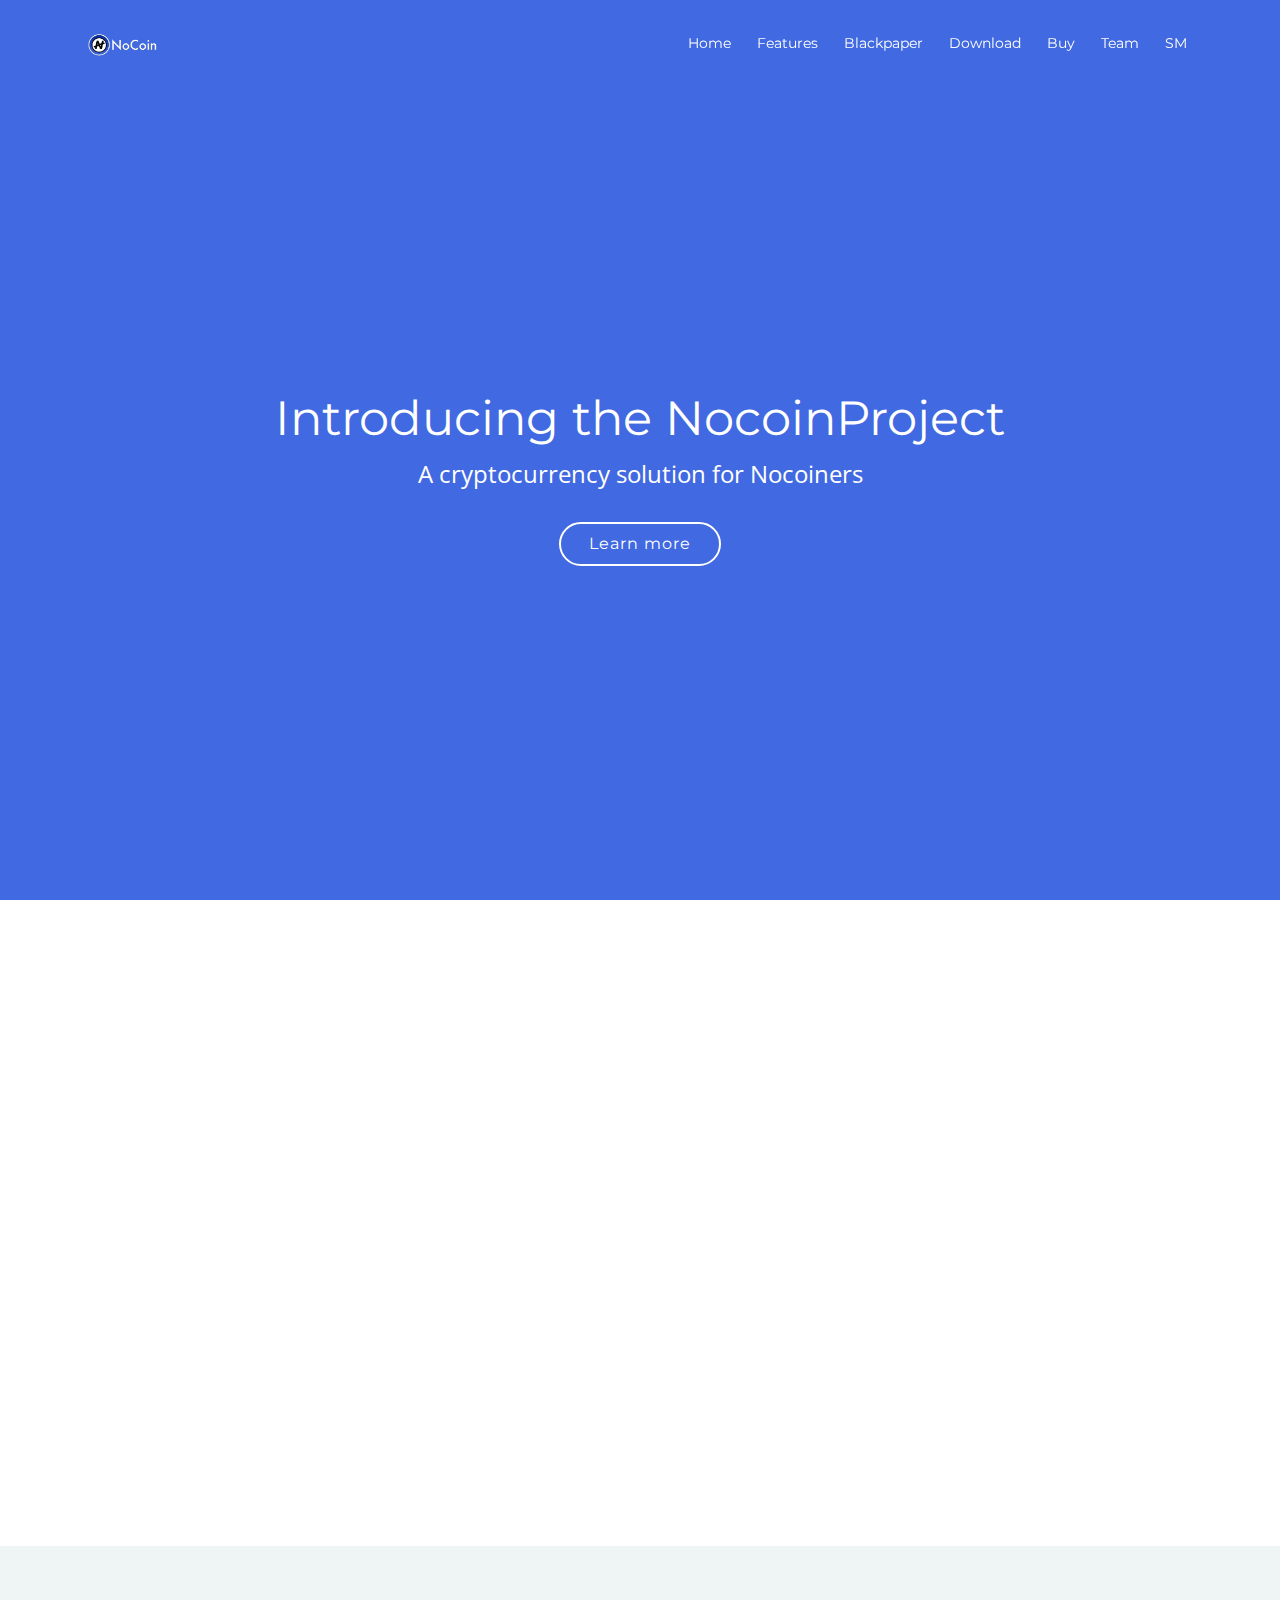
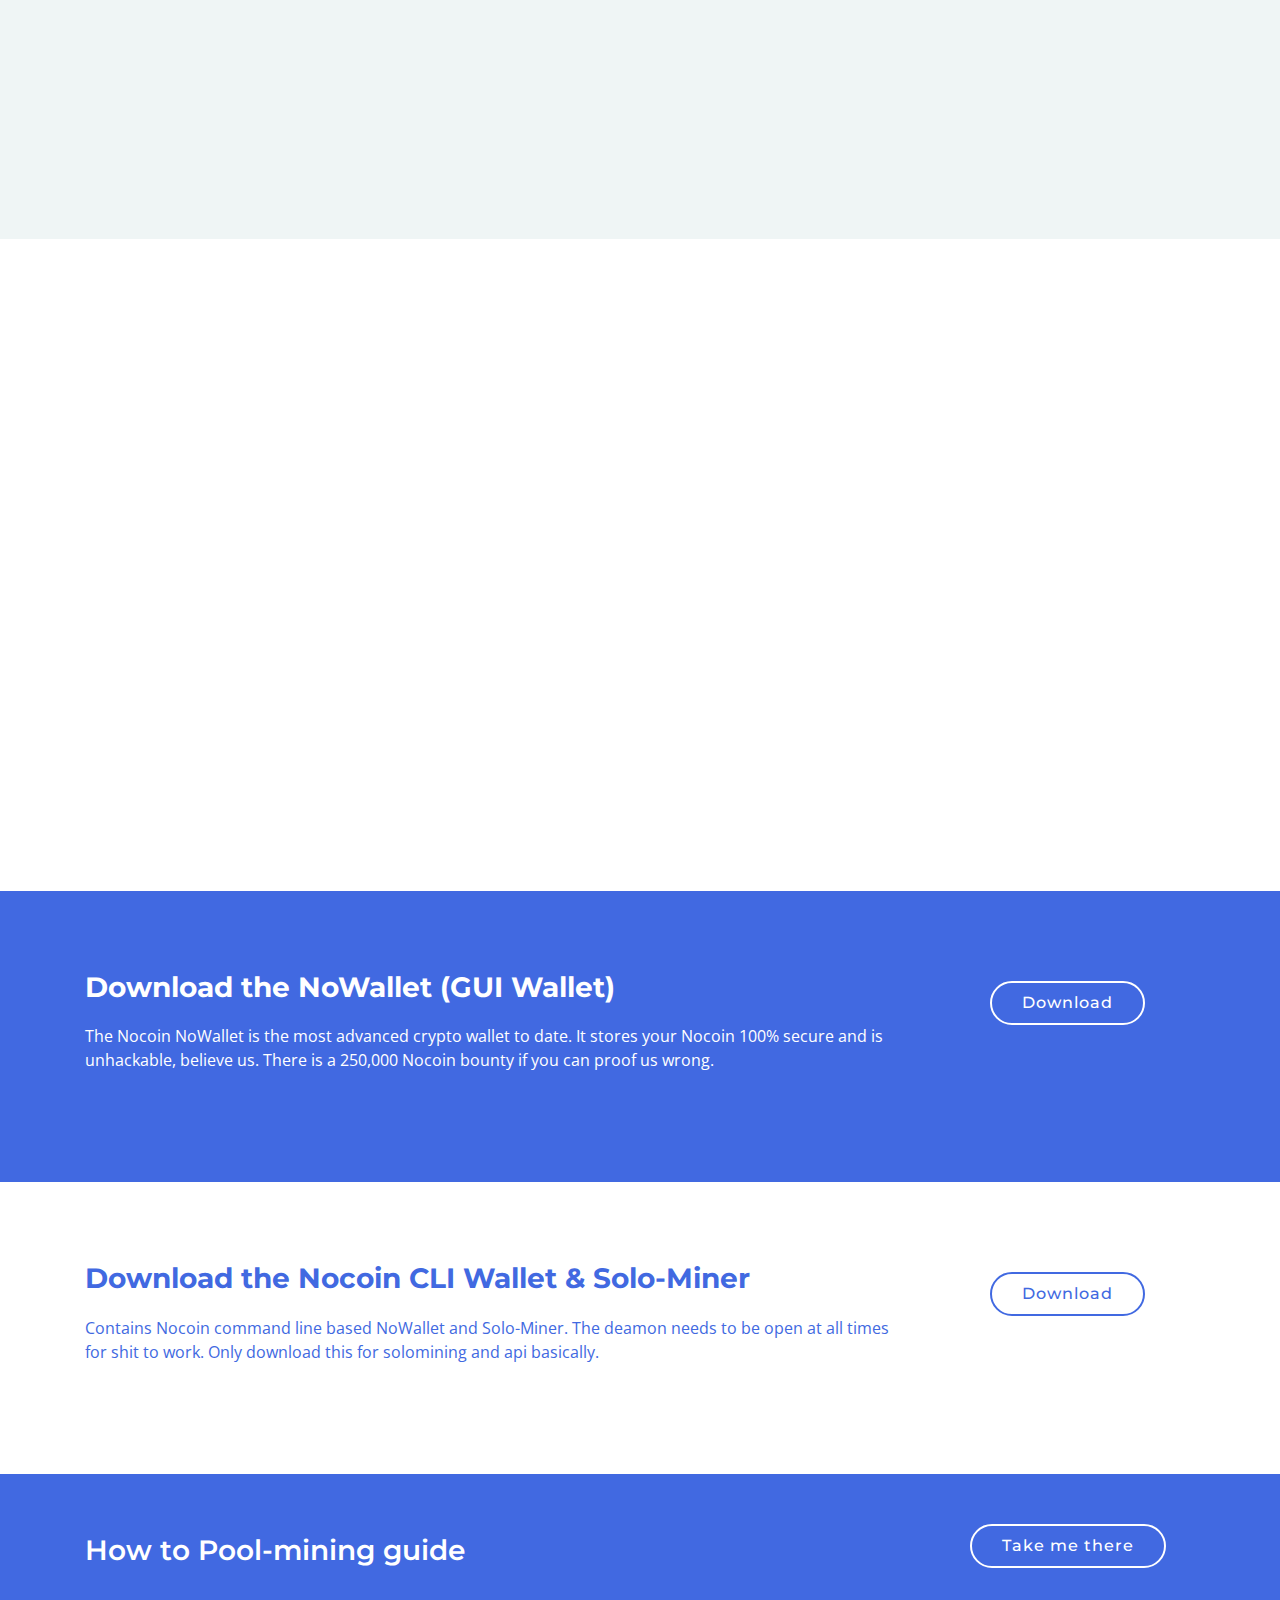
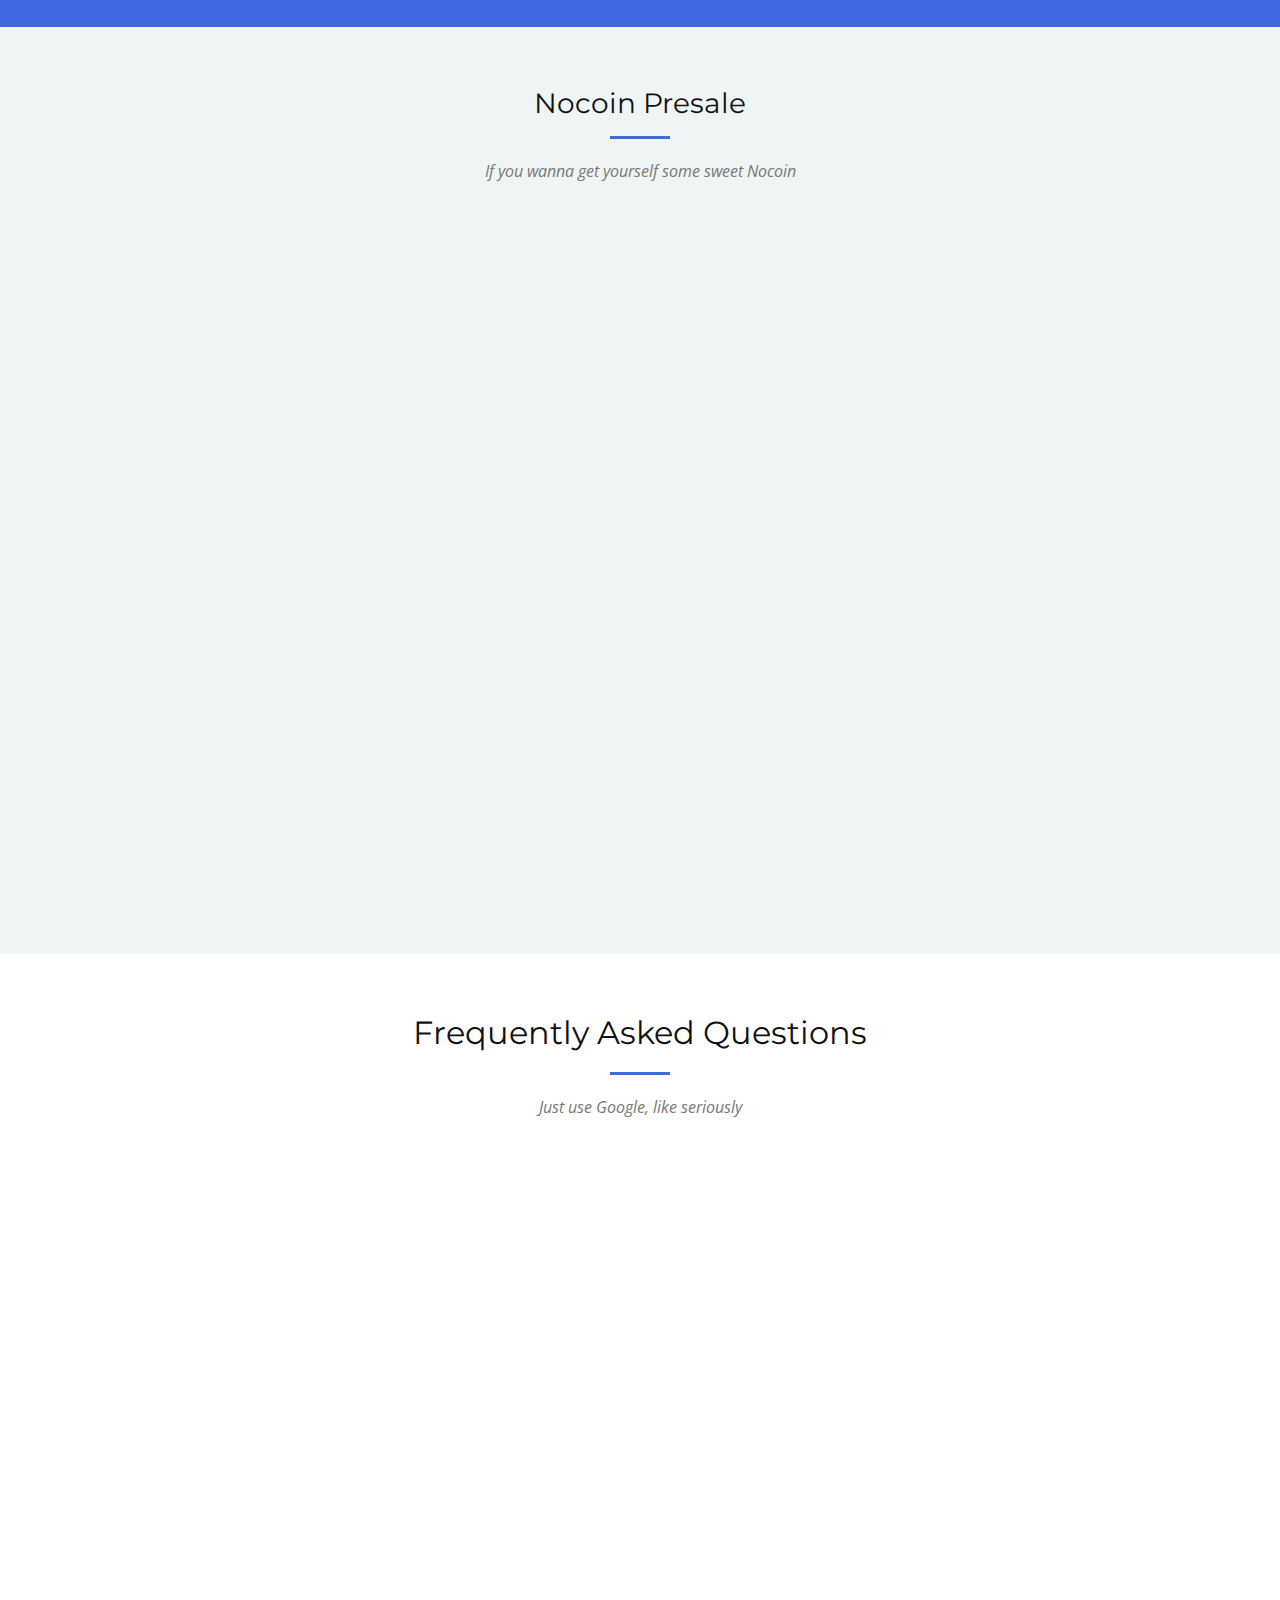
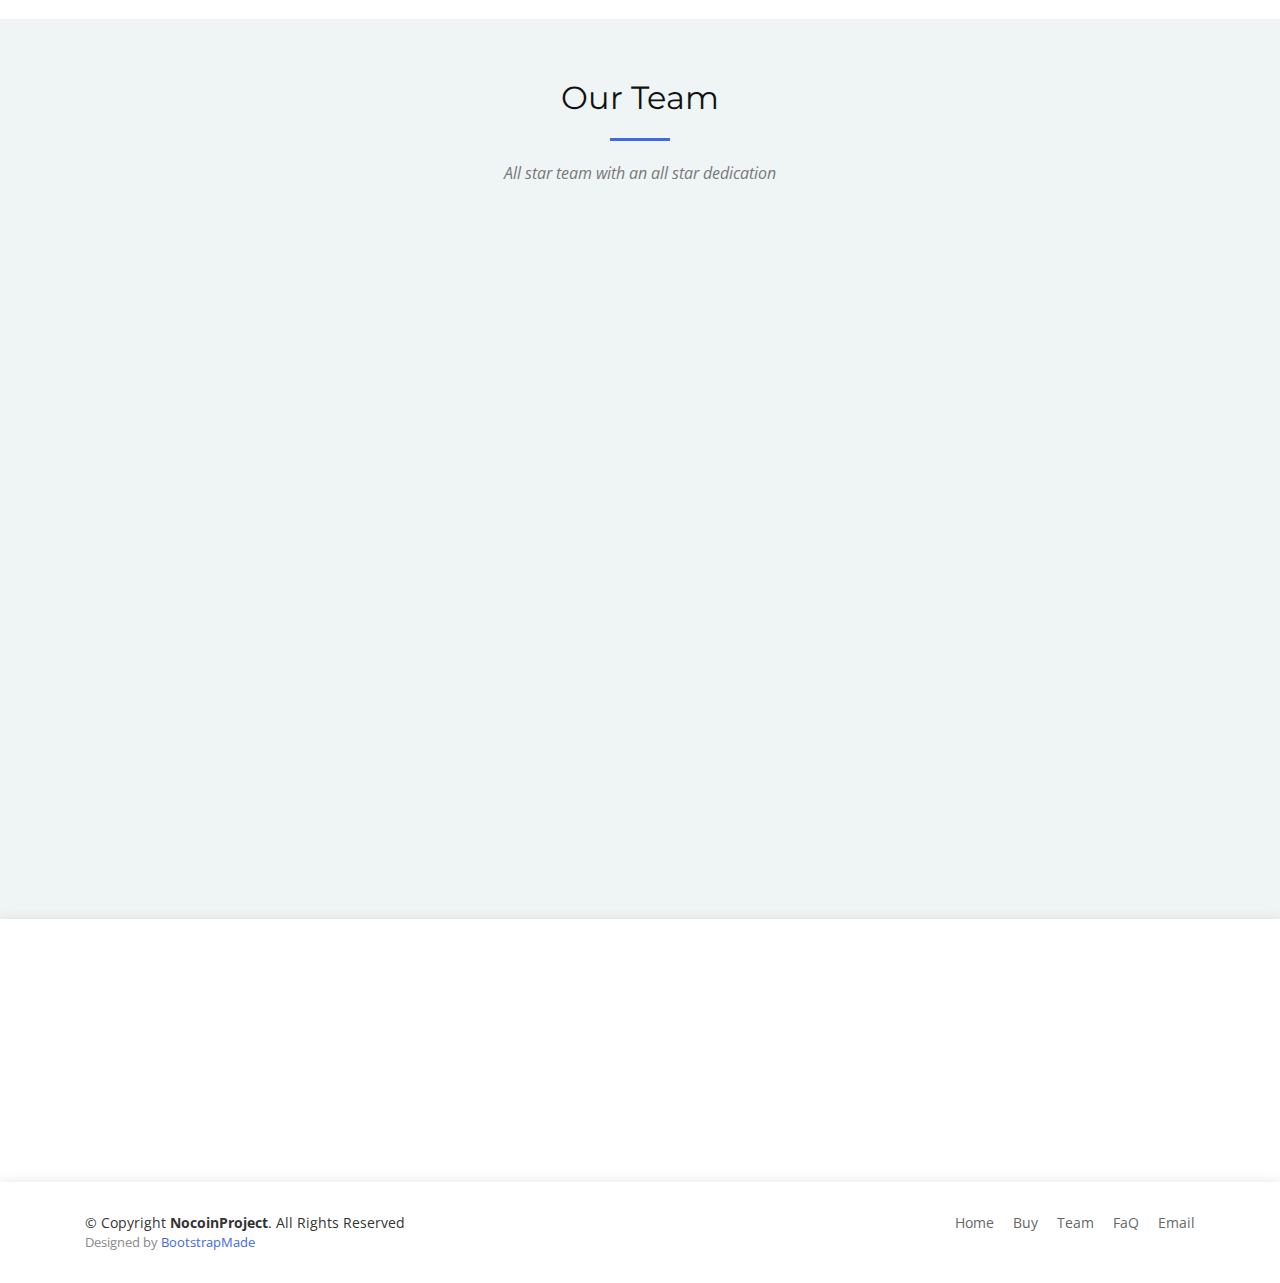
==== commit 27bc2ae8: "Changed „coins“ to „Nocoin“ in pricing" ====
--- a/index.html
+++ b/index.html
@@ -8,8 +8,8 @@
   <meta content="" name="description">
 
   <!-- Favicons -->
-  <link rel="icon" href="https://preview.ibb.co/jYM639/newcut.gif">
-  <link rel="apple-touch-icon" href="https://preview.ibb.co/jYM639/newcut.gif">
+  <link rel="icon" href="img/favicon.ico">
+  <link rel="apple-touch-icon" href="img/favicon.ico">
 
   <!-- Google Fonts -->
   <link href="https://fonts.googleapis.com/css?family=Montserrat:300,400,500,700|Open+Sans:300,300i,400,400i,700,700i" rel="stylesheet">
@@ -237,7 +237,7 @@
           <div class="col-lg-4">
             <div class="box wow fadeInLeft">
               <h3>Shitposter</h3>
-	      <h4><sup>500M coins - </sup>0<span>BTC</span></h4>
+	      <h4><sup>500M Nocoin - </sup>0<span>BTC</span></h4>
               <ul>
 		<li><i class="ion-android-add-circle"></i><i><b> Get an extra 25 Million Nocoin for every shitpost</b></i></li>
                 <li><i class="ion-android-checkmark-circle"></i>Get 500,000,000 Nocoin ($NOC)</li>
@@ -246,14 +246,14 @@
                 <li><i class="ion-android-alert"></i> Special Founder Role in the Nocoin Discord</li>
                 <li><i class="ion-android-alert"></i> Special access to the Developer Team Telegram/Discord Channel</li>
               </ul>
-              <a href="/free" class="get-started-btn">Free</a>
+              <a href="https://discord.gg/T4999JF" class="get-started-btn">Free</a>
             </div>
           </div>
 
           <div class="col-lg-4 col-md-6">
             <div class="box featured wow fadeInUp">
-              <h3>Bagholder</h3>
-              <h4><sup>1T coins - </sup>0.03<span>BTC</span></h4>
+              <h3>Bagholder (7 left)</h3>
+              <h4><sup>1T Nocoin - </sup>0.03<span>BTC</span></h4>
               <ul>
 		<li><i class="ion-android-add-circle"></i><i><b> 0.1 Trillion Nocoin for every Bagholder package sold</b></i></li>
                 <li><i class="ion-android-checkmark-circle"></i> Get 2000x the Nocoin of the free package</li>
@@ -268,8 +268,8 @@
 
           <div class="col-lg-4 col-md-6">
             <div class="box wow fadeInRight">
-              <h3>Whale</h3>
-              <h4><sup>20T coins - </sup>0.3<span>BTC</span></h4>
+              <h3>Whale (6 left)</h3>
+              <h4><sup>20T Nocoin - </sup>0.3<span>BTC</span></h4>
               <ul>
 		<li><i class="ion-android-add-circle"></i><i><b> 2.2 Trillion Nocoin for every Whale package sold</b></i></li>
                 <li><i class="ion-android-checkmark-circle"></i> Get 40000x the Nocoin of the free package</li>
@@ -349,7 +349,7 @@
             <a data-toggle="collapse" href="#faq6" class="collapsed">Where can I contact someone if I have a question?<i class="ion-android-remove"></i></a>
             <div id="faq6" class="collapse" data-parent="#faq-list">
               <p>
-                You can contact us on our <a href="https://t.me/nocointalk" target="_blank">Telegram</a> or <a href="" target="_blank">Discord</a> We are pretty active there.
+                You can contact us on <a href="https://t.me/nocointalk" target="_blank">Telegram</a> or <a href="" target="_blank">Discord</a> We are pretty active there.
               </p>
             </div>
           </li>
@@ -376,7 +376,7 @@
               <h4>ButtersBread</h4>
               <span>Chief Executive Officer</span>
               <div class="social">
-                <a href="https://discord.gg" target="_blank"><i class="fa fa-user-circle"></i></a>
+                <a href="https://discord.gg/CZVZGEZ" target="_blank"><i class="fa fa-comments"></i></a>
                 <a href="https://twitter.com/NocoinProject" target="_blank"><i class="fa fa-twitter"></i></a>
                 <a href="https://reddit.com/user/ButtersBread" target="_blank"><i class="fa fa-reddit"></i></a>
                 <a href="https://t.me/ButtersBread" target="_blank"><i class="fa fa-telegram"></i></a>
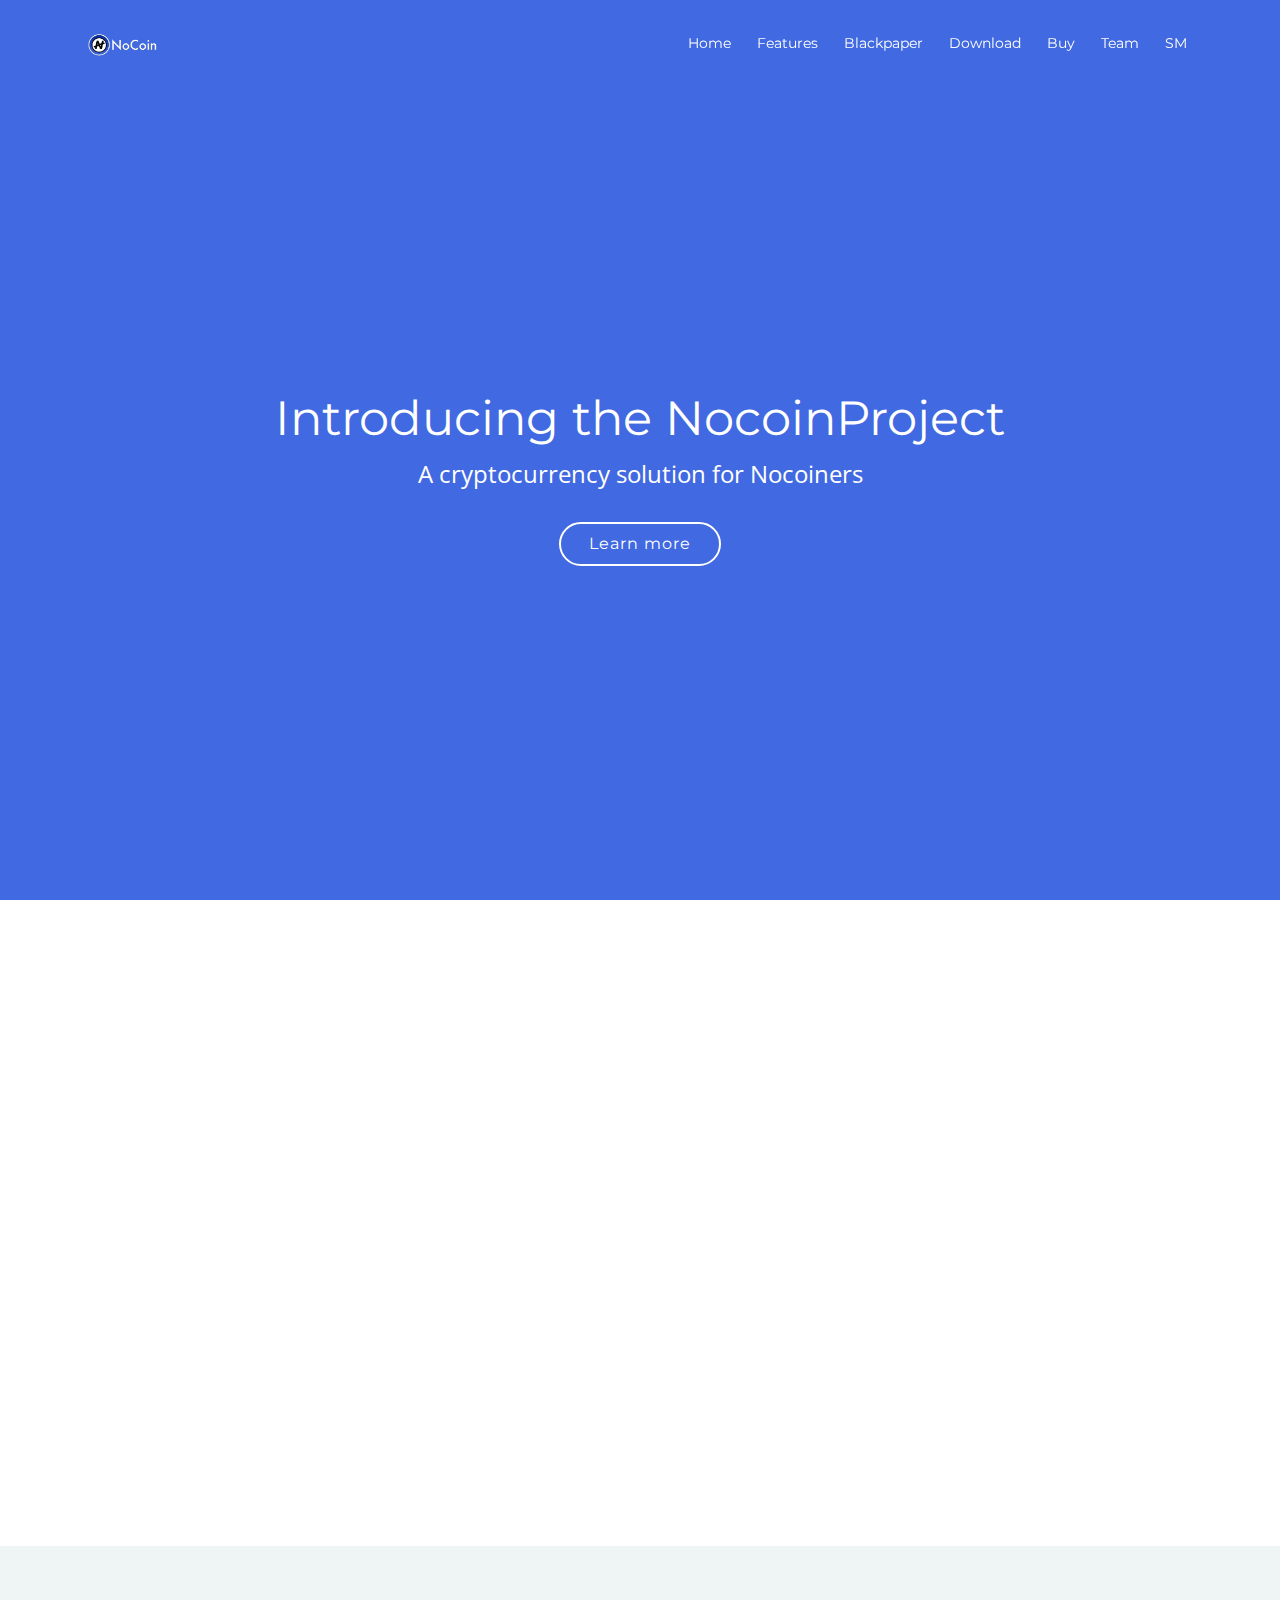
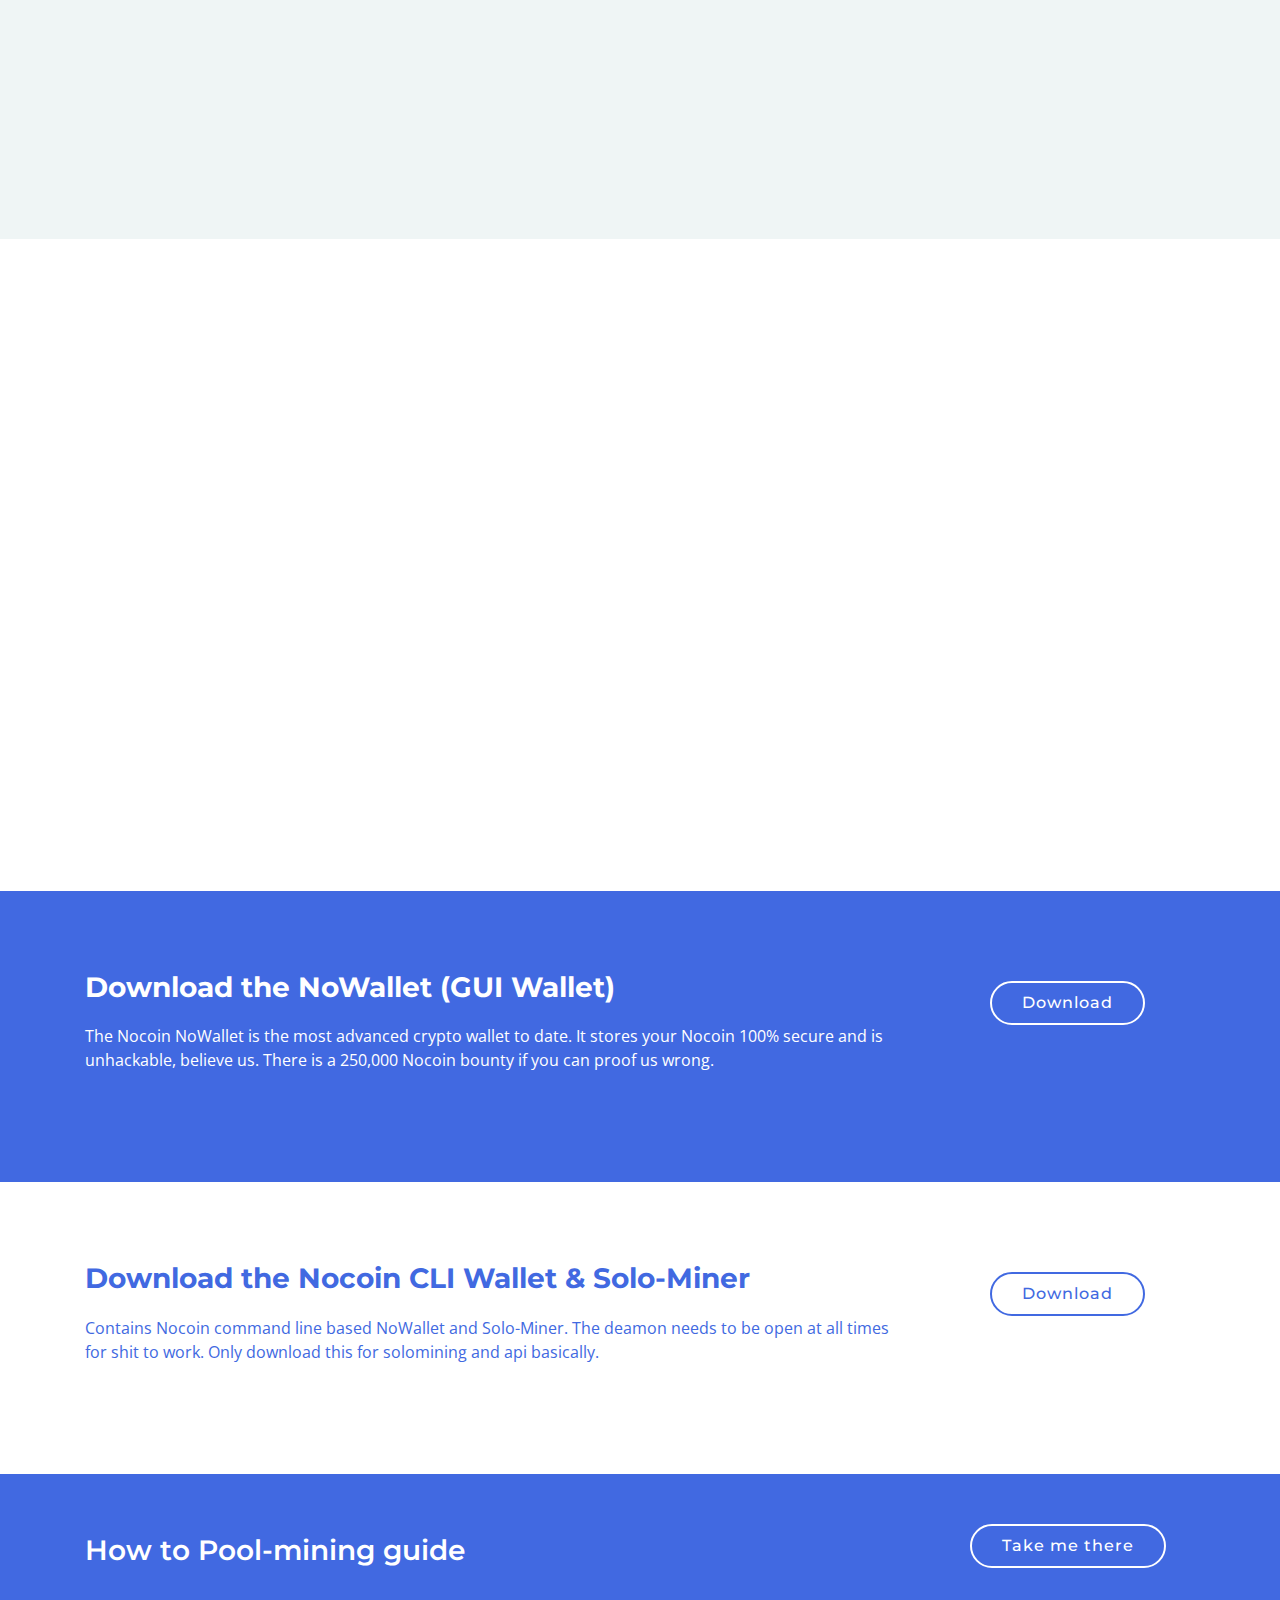
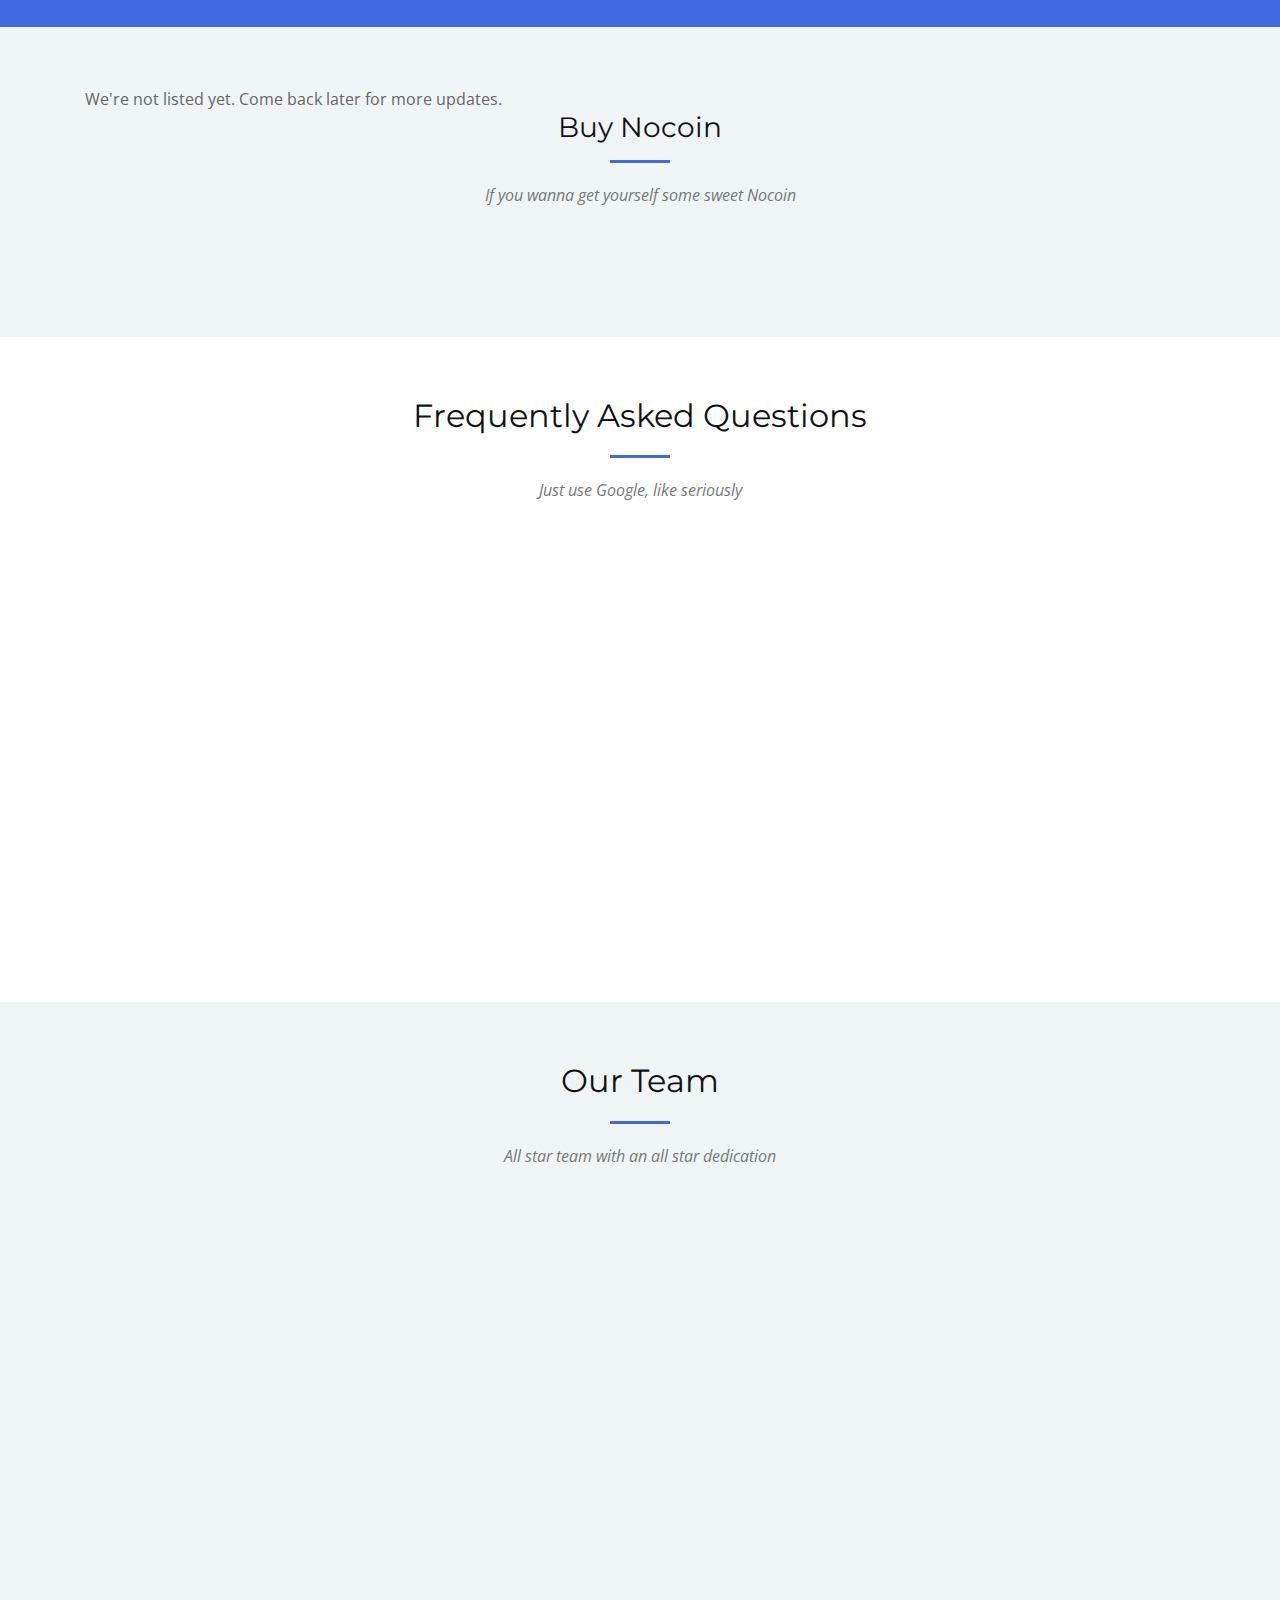
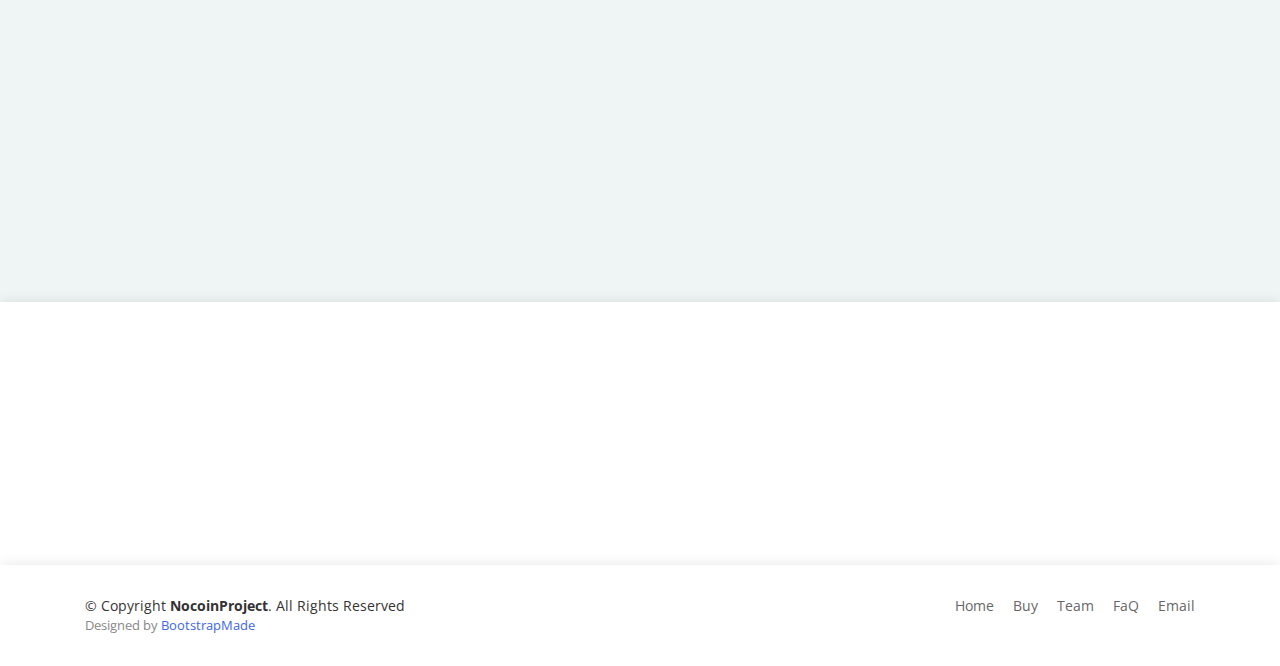
==== commit 962444b1: "Update index.html" ====
--- a/index.html
+++ b/index.html
@@ -225,14 +225,14 @@
     ============================-->
     <section id="pricing" class="section-bg">
       <div class="container">
-
+We're not listed yet. Come back later for more updates.
         <div class="section-header">
-          <h3 class="section-title">Nocoin Presale</h3>
+          <h3 class="section-title">Buy Nocoin</h3>
           <span class="section-divider"></span>
           <p class="section-description">If you wanna get yourself some sweet Nocoin</p>
         </div>
 
-        <div class="row">
+        <!--<div class="row">
 
           <div class="col-lg-4">
             <div class="box wow fadeInLeft">
@@ -282,7 +282,7 @@
             </div>
           </div>
 
-        </div>
+        </div>-->
       </div>
     </section><!-- #pricing -->
 
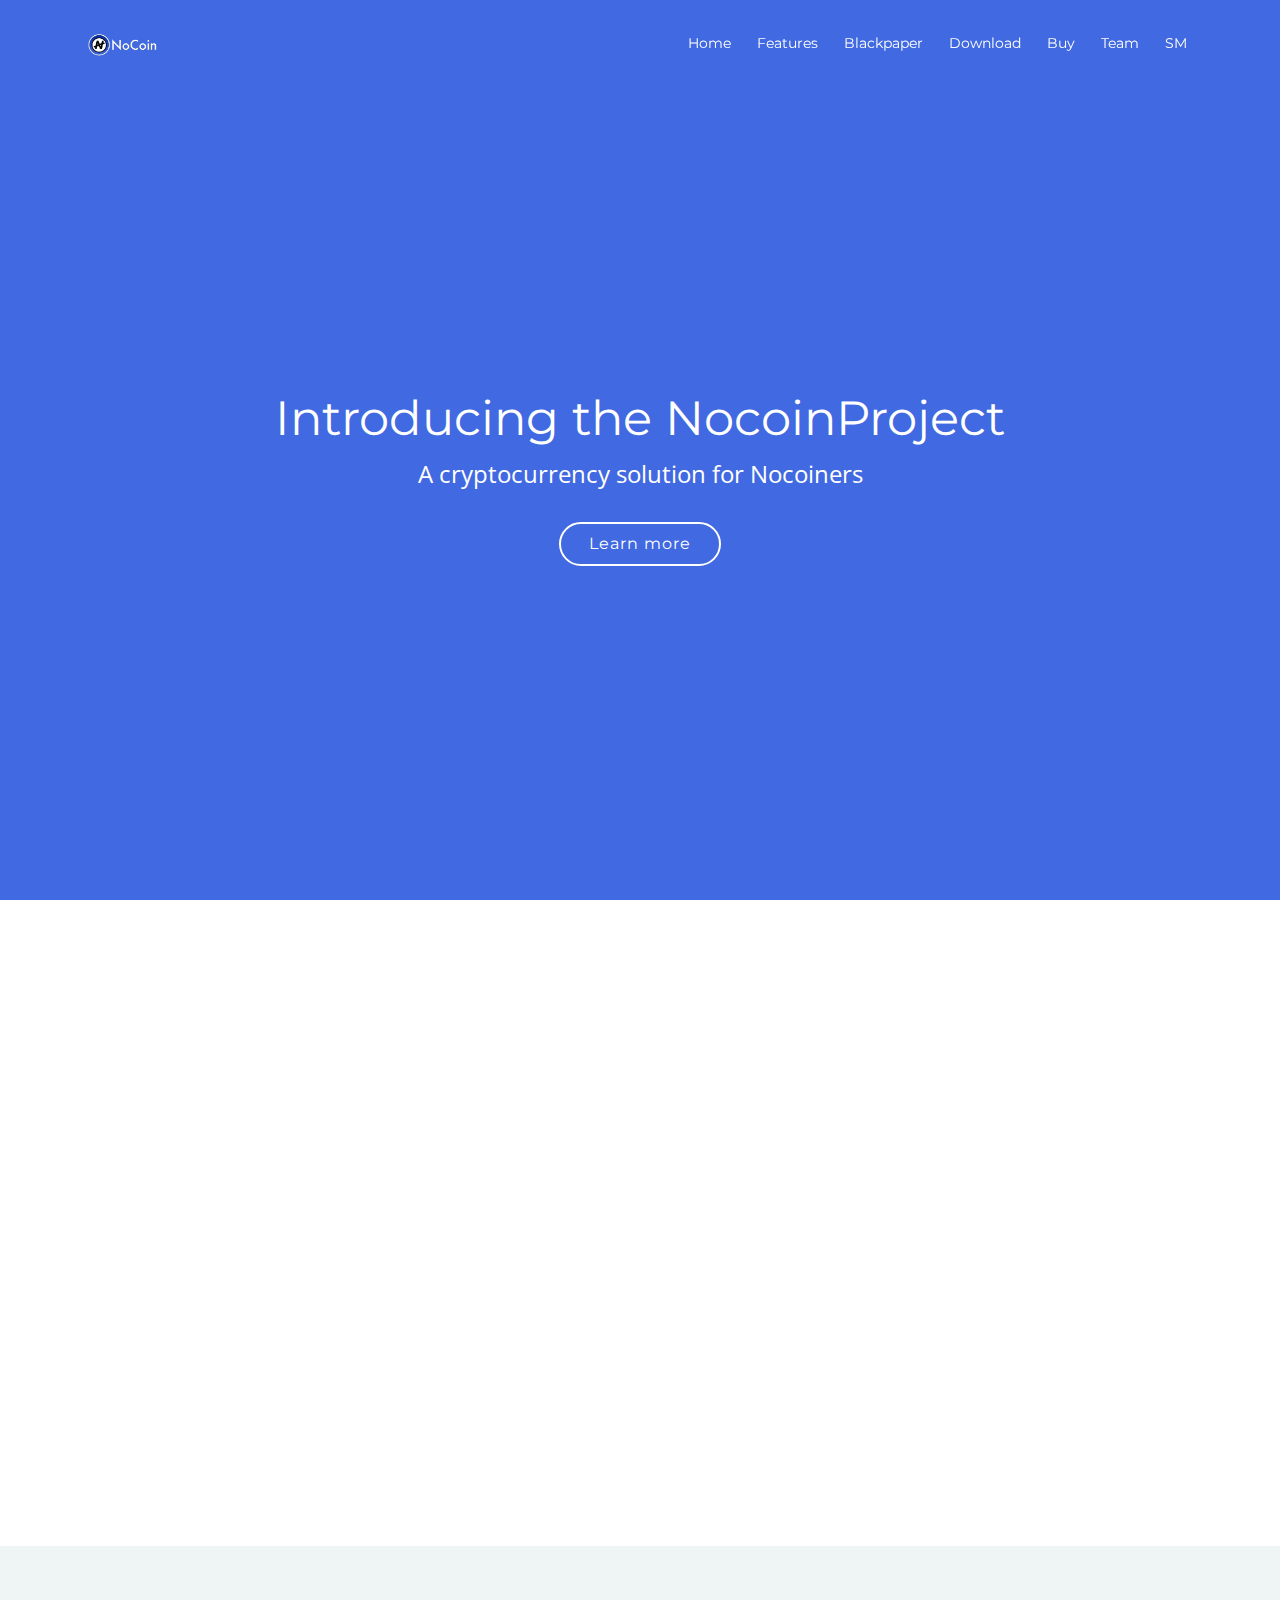
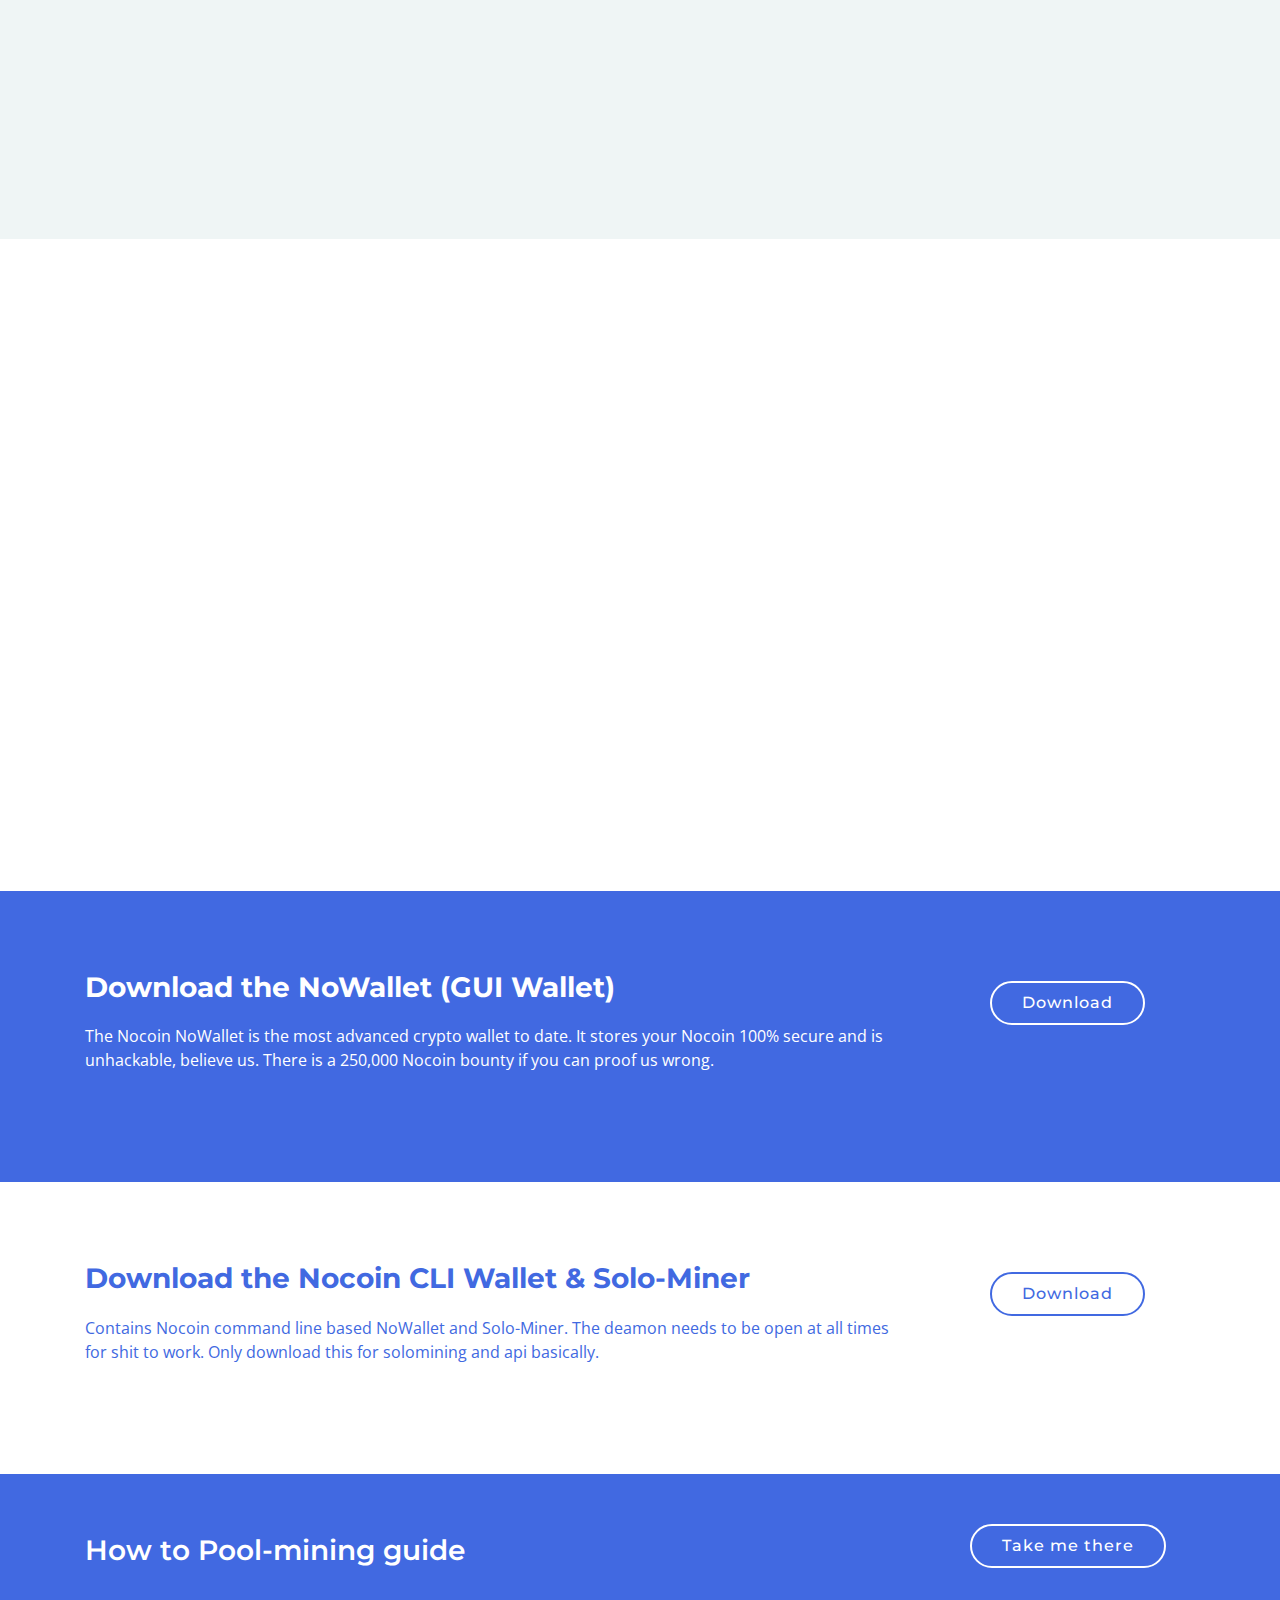
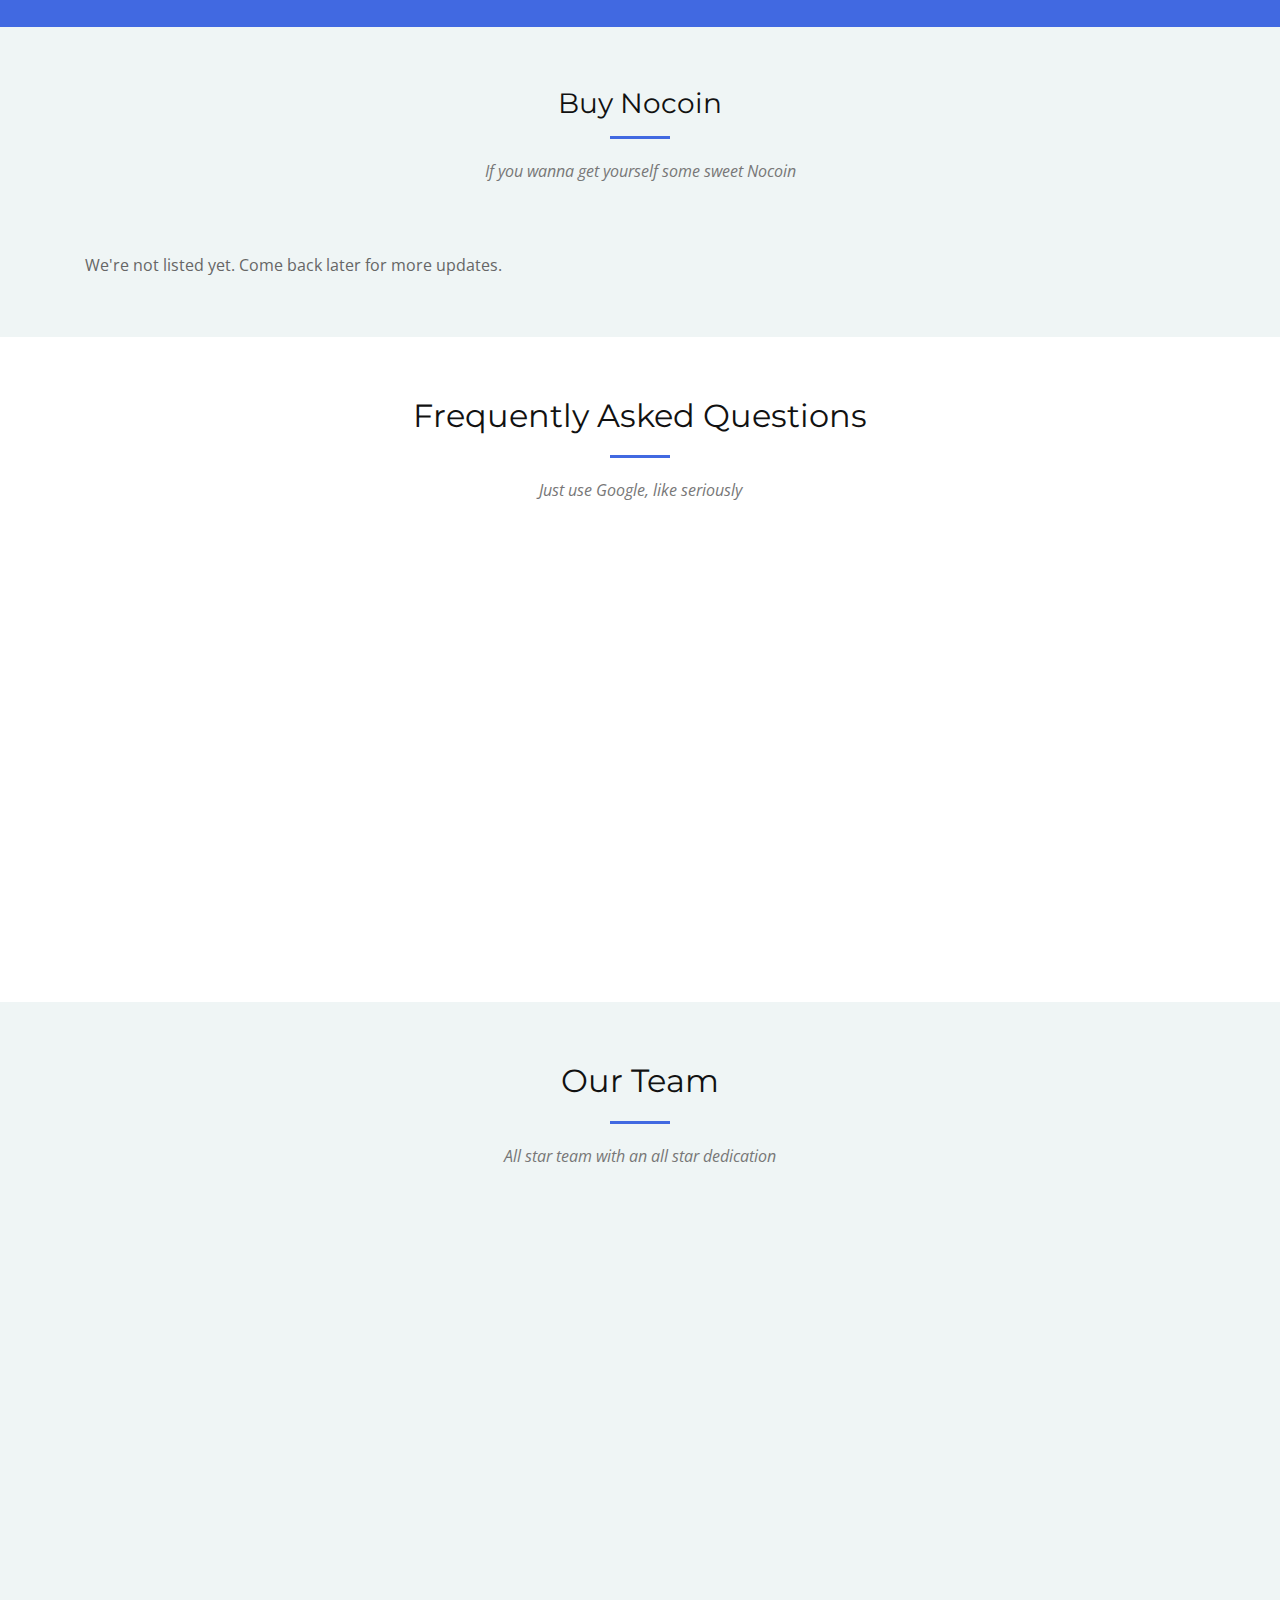
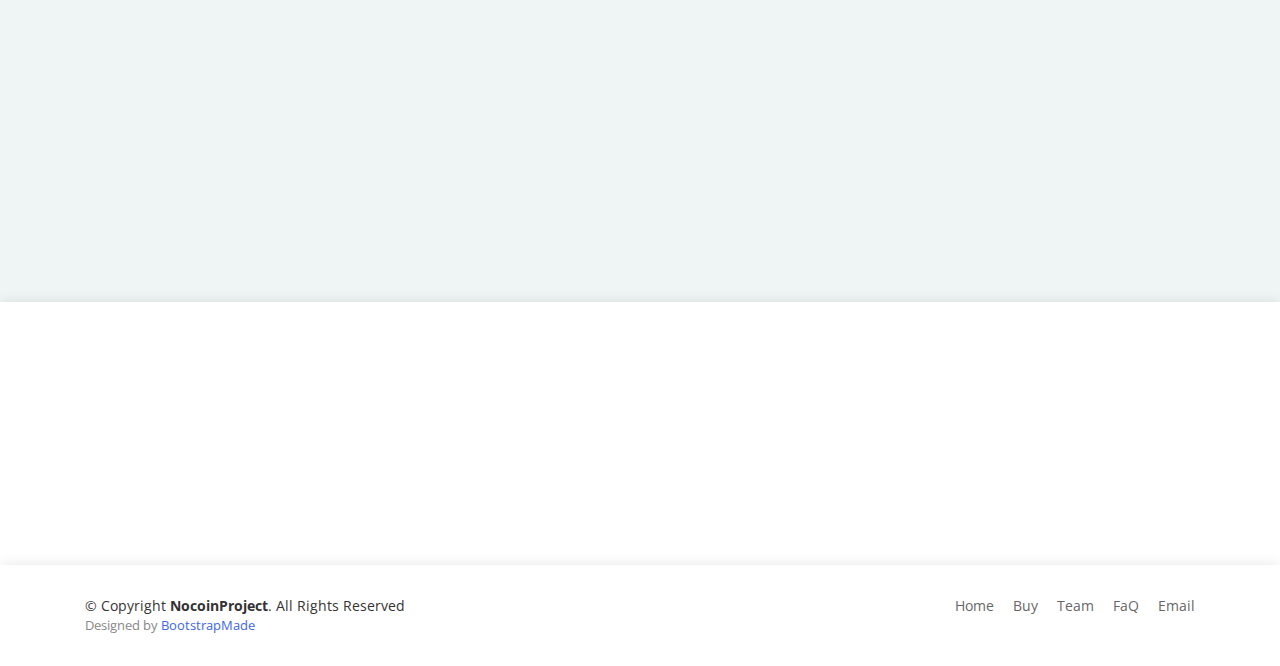
==== commit df748b0d: "Update index.html" ====
--- a/index.html
+++ b/index.html
@@ -225,13 +225,13 @@
     ============================-->
     <section id="pricing" class="section-bg">
       <div class="container">
-We're not listed yet. Come back later for more updates.
+
         <div class="section-header">
           <h3 class="section-title">Buy Nocoin</h3>
           <span class="section-divider"></span>
           <p class="section-description">If you wanna get yourself some sweet Nocoin</p>
         </div>
-
+We're not listed yet. Come back later for more updates.
         <!--<div class="row">
 
           <div class="col-lg-4">
